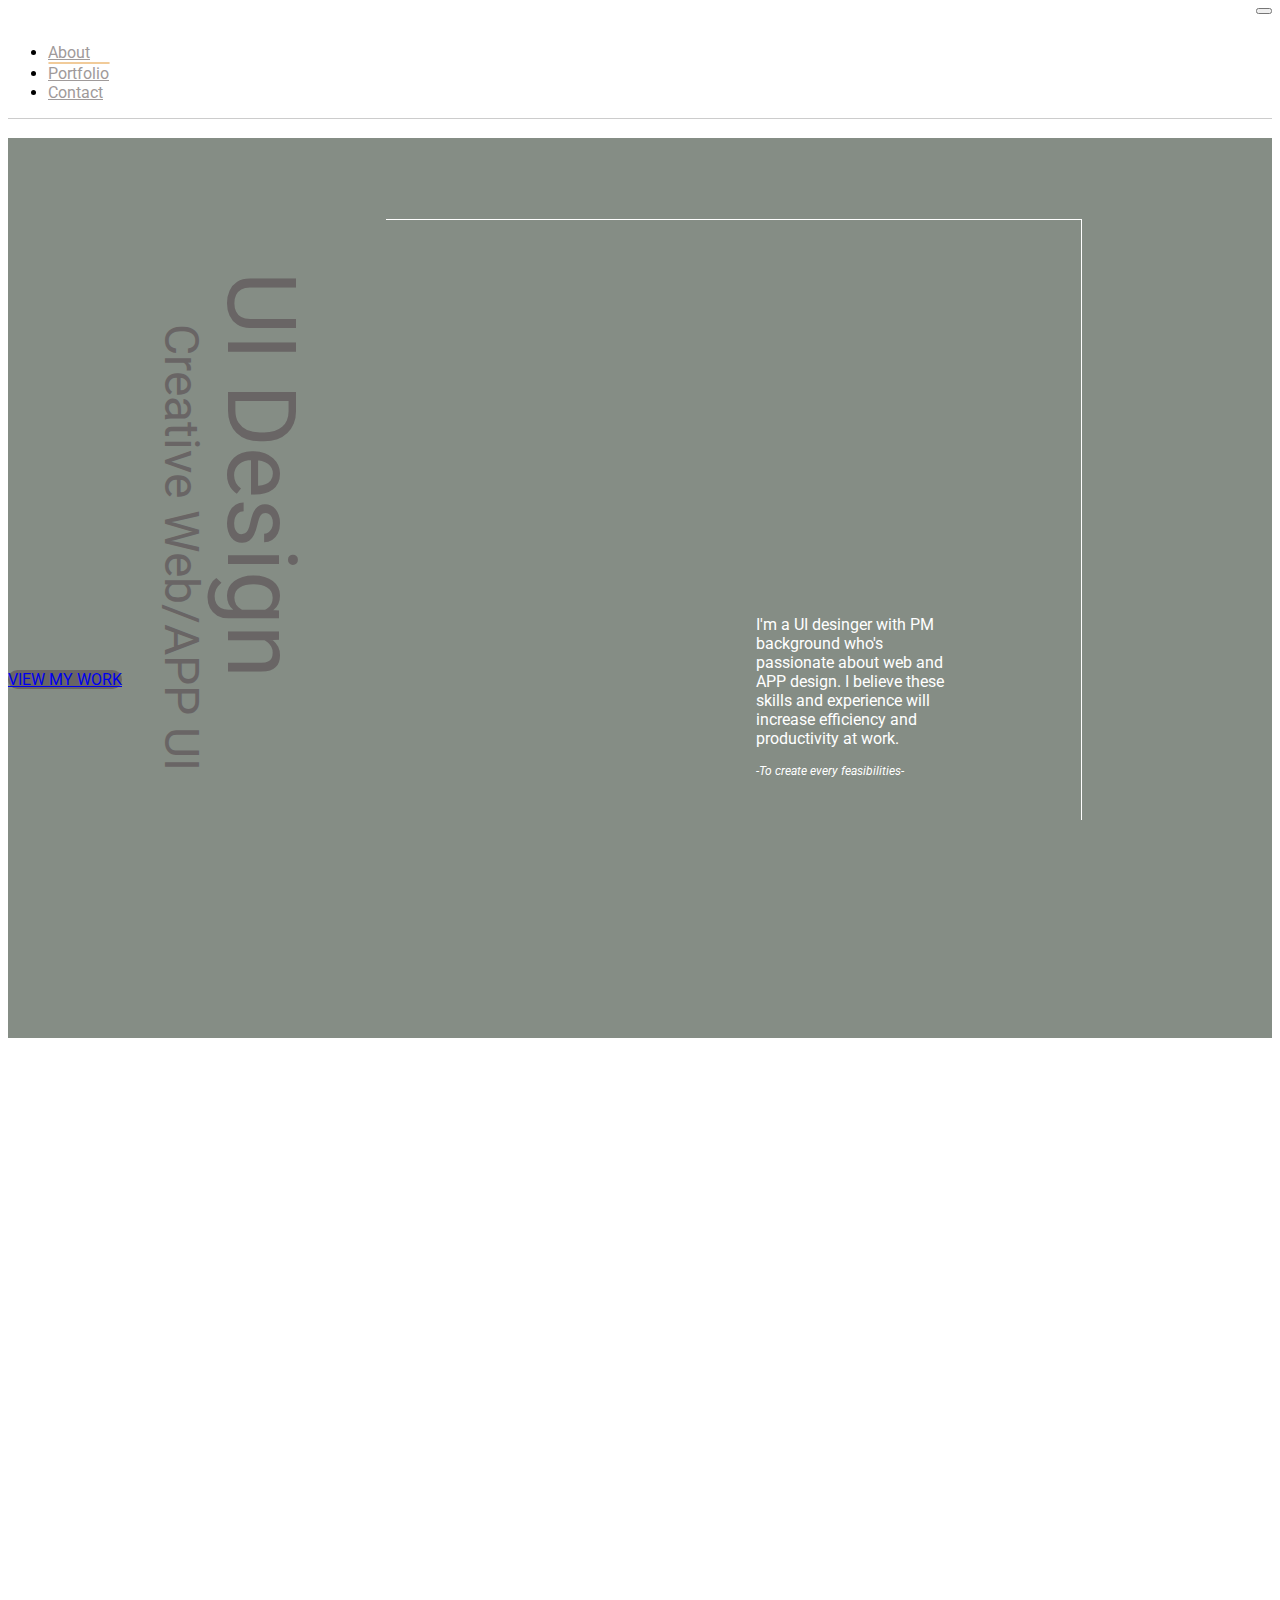
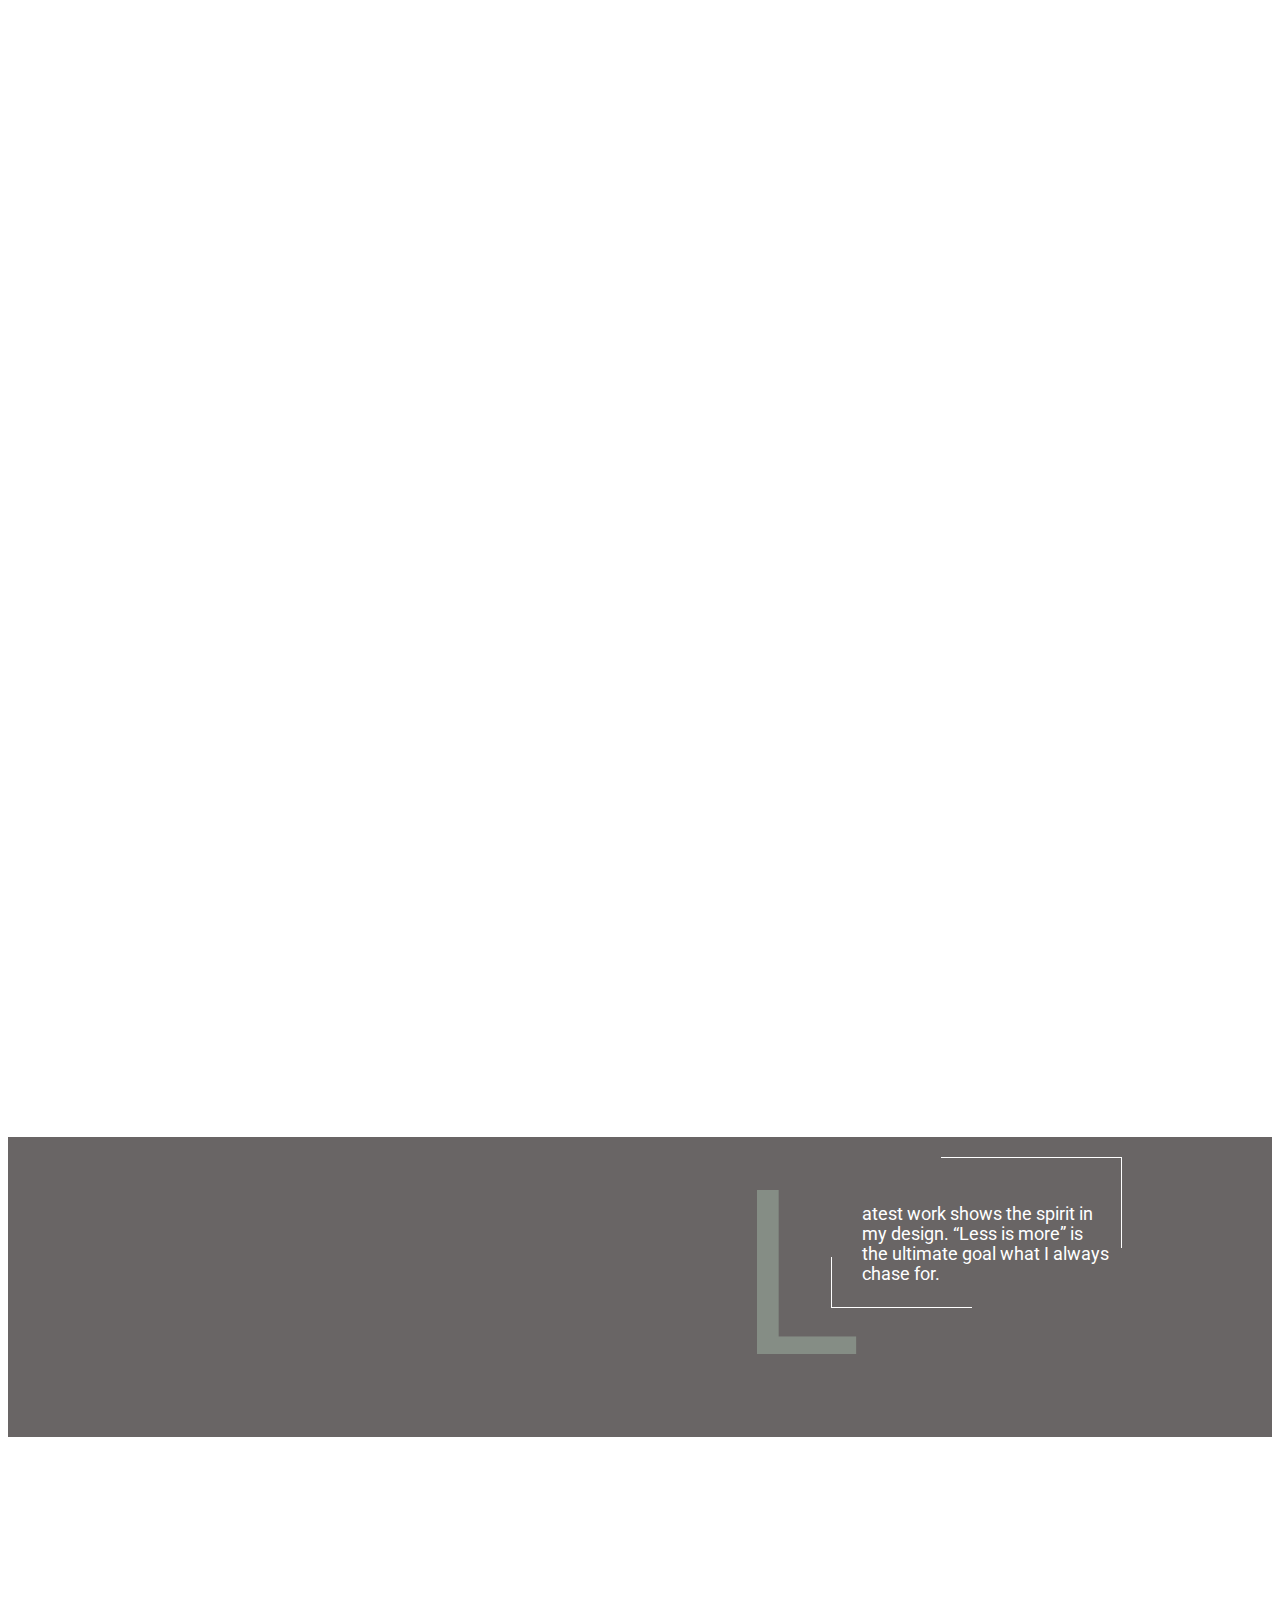
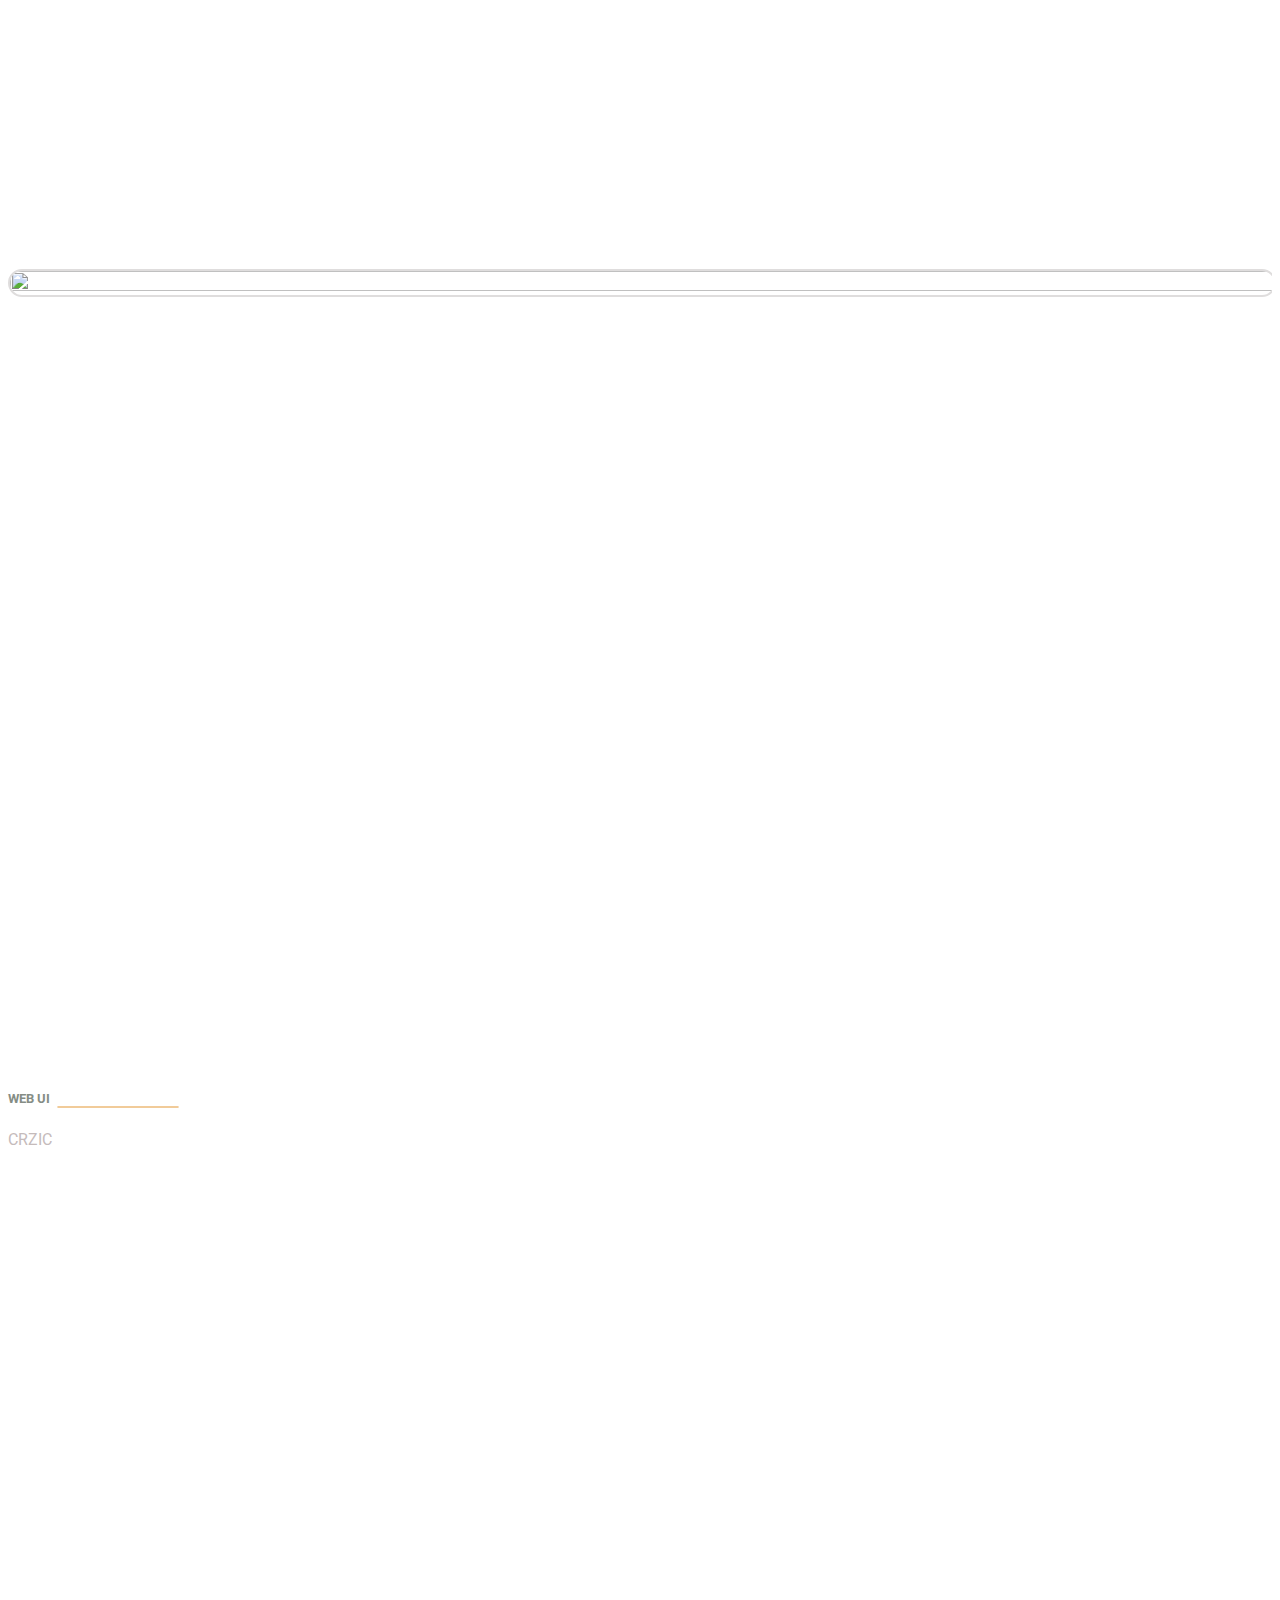
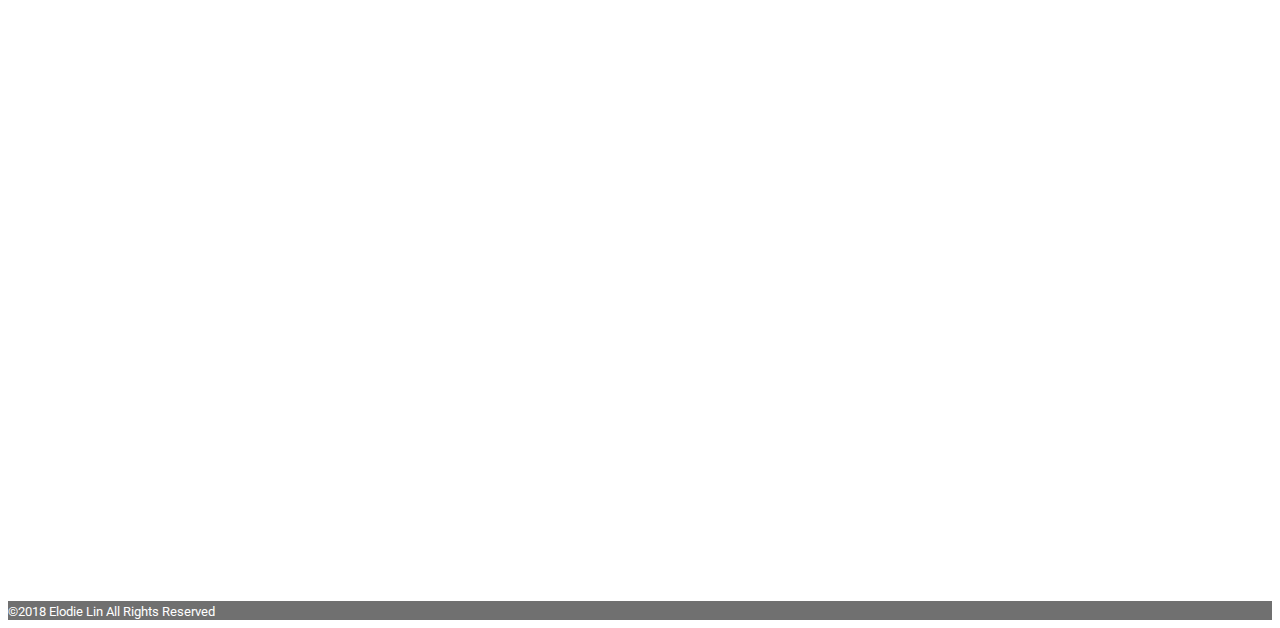
==== index.html @ 82cec8d2 "Add files via upload" ====
<!doctype html>
<html lang="en">

<head>
    <title>Elodie Lin</title>
    <!-- Required meta tags -->
    <meta charset="utf-8">
    <meta name="viewport" content="width=device-width, initial-scale=1, shrink-to-fit=no">

    <!-- Bootstrap CSS -->
    <link rel="stylesheet" href="https://stackpath.bootstrapcdn.com/bootstrap/4.1.2/css/bootstrap.min.css" integrity="sha384-Smlep5jCw/wG7hdkwQ/Z5nLIefveQRIY9nfy6xoR1uRYBtpZgI6339F5dgvm/e9B"
        crossorigin="anonymous">
    <link rel="stylesheet" href="https://use.fontawesome.com/releases/v5.5.0/css/all.css" integrity="sha384-B4dIYHKNBt8Bc12p+WXckhzcICo0wtJAoU8YZTY5qE0Id1GSseTk6S+L3BlXeVIU"
        crossorigin="anonymous">
    <link rel="stylesheet" href="style.css">
    <link href="https://fonts.googleapis.com/css?family=Roboto" rel="stylesheet">
    <!-- <link rel="stylesheet" href="animate.css"> -->
    <link rel="icon" href="files/el_fav.ico/favicon-96x96.png" type="image/x-icon">
    <!-- <link rel="icon" href="files/el.ico/browserconfig.xml" type="image/x-icon"> -->
    <link rel="stylesheet" href="https://cdnjs.cloudflare.com/ajax/libs/animate.css/3.7.0/animate.min.css">
    <!-- <link href="https://unpkg.com/aos@2.3.1/dist/aos.css" rel="stylesheet"> -->

</head>

<body>

    <nav class="navbar navbar-expand-md navbar-default fixed-top " role="navigation">

        <!-- try rwd hamburger bar here -->

        <div class="container">
            <!-- navbar here -->
            <div class="navbar-header ">


                <img class="nav_logo" src="images/logo.svg" alt="">

                <button class="navbar-toggler toggler-example  justify-content-end" type="button" data-toggle="collapse"
                    data-target="#navbarSupportedContent1" aria-controls="navbarSupportedContent1" aria-expanded="false"
                    aria-label="Toggle navigation"><span class="dark-blue-text"><i class="fa fa-bars fa-lg"></i></span></button>


            </div>
            <div class="collapse navbar-collapse justify-content-end flex-grow-0" id="navbarSupportedContent1">


                <ul class="nav justify-content-end mx-20 navbar-right">
                    <li class="nav-item">
                        <a class="nav-link active" href="#section_intro">About</a>
                    </li>
                    <li class="nav-item">
                        <a class="nav-link" href="#section_portfolio">Portfolio</a>
                    </li>
                    <li class="nav-item">
                        <a class="nav-link" href="#section_contact">Contact</a>
                    </li>
                </ul>

            </div>
        </div>

        <!-- test togger -->


    </nav>
    <main>
        <div class="container-fluid">
            <!-- <div class="container-fluid position_relative d-flex"> -->
            <div class="row position_relative">
                <div class="col landingPage_l">
                    <div class="hero_title">
                        <!-- <h1 class="hero_title">UI DESIGN</h1> -->
                        <div class="ani-1 animated fadeInUpBig " data-aos="fade-in"><span class="hero_text title ">UI
                                Design</span><br></div>
                        <div class="ani-2 animated fadeInDownBig"><span class="hero_text subtitle">Creative Web/APP UI</span></div>

                    </div>
                </div>

                <div class="col landingPage_r">
                    <div class="line-box position_absolute "></div>
                    <div class="text-content position_absolute">
                        <p class="text-left justify-content-end flex-column">I'm a UI desinger with
                            PM background
                            who's passionate about
                            web and APP design.
                            I believe these skills and
                            experience will increase
                            efficiency and productivity
                            at work.</p>
                        <p class="text-sm "><em>-To create every feasibilities-</em>
                        </p>
                    </div>
                </div>
            </div>
            <div class="row justify-content-center">
                <img src="images/name_tag.png" alt="">
                <a href="page_1.html" class="btn btn-info view_btn justify-content-center position_absolute">VIEW MY
                    WORK</a>
                <!-- <button class="btn btn-info view_btn justify-content-center position_absolute"></a>
                    VIEW MY WORK
                </button> -->
                <a href="#"><i class="fas fa-angle-down justify-content-center position_absolute"></i></a>
            </div>

        </div>


        </div>
    </main>
    <section>
        <div class="container">
            <!-- About section -->
            <div class="intro text-center title_text hideme" id="section_intro">
                ABOUT

            </div>
            <div class="row py-3 hideme">
                <div class="about_l col ">
                    <h1>E</h1>
                    <p class="about_l_text position_absolute">very single little thing
                        happens in my daily life
                        can be an inspiration
                        of my design work.
                    </p>
                    <div class="aboutBox-line position_absolute"></div>
                    <div class="aboutBox-line2 position_absolute"></div>

                    <button class="btn btn-info position_absolute cvBtn" onclick="window.open('files/CV_en.pdf')">DOWNLOAD
                        RESUME</button>
                </div>
                <div class="about_r col">
                    <img class="aboutProfile " src="images/e_img02.png" alt="">
                    <h3 class="about_text position_absolute">Hi, I’m Elodie Lin.</h3>
                    <p class="about_text2 position_absolute">I'm an experienced
                        NPI/Software project
                        manager who has
                        painting, sketch, and
                        wireframe making skills.
                        I also like to challenge
                        myself to become a
                        professional
                        UI/UX designer.
                    </p>

                </div>
            </div>
        </div>

        <!-- what I do block start-->
        <div class="container-fluid w_i_d hideme">
            <div class="container">
                <div class="what_i_do ">What I do ...
                </div>
                <p class="textLeft"><em>is to integrate below skills and transforming into the real deal!</em>
                </p>
            </div>
        </div>
        <!-- what I do block end-->




        <!-- skill block start -->
        <div class="container hideme">
            <div class="row skill_block">
                <div class="col-md-4 text-center skills">
                    <img class="mid-icon effect" src="images/uiux_design_icon.svg" alt="">
                    <h4 class="pt-5 pb-4">UI/UX Design</h4>
                    <p class="">Simplicity RWD UI design style
                        with clear UX wireframe basis and
                        fluent prototype experience.
                        APP design is also now available
                        if any needed. </p>
                </div>
                <div class="col-md-4 text-center skills">
                    <img class="mid-icon effect" src="images/web_dev_icon.svg" alt="">
                    <h4 class="pt-5 pb-4">Web Development</h4>
                    <p>To implement UI design prototype
                        as a actual functional webpage,
                        HTML5/CSS3 are main tools that
                        I use for web development.
                        Generally, some foundation JS,
                        jQuery skills are also be involved.
                    </p>
                </div>
                <div class="col-md-4 text-center skills">
                    <img class="mid-icon effect" src="images/pm_icon.png" alt="">
                    <h4 class="pt-5 pb-4">Project Management</h4>
                    <p>As a former project manager,
                        to follow up the project status
                        become the first task of work.
                        I possess project schedule control,
                        project negotiation, and
                        planning execution skills.
                    </p>
                </div>
            </div>
        </div>
        <!-- skill block end -->



        <!-- what latest work start-->
        <div class="container-fluid latest-block position_relative">
            <div class="container d-flex justify-content-end latest-text  ">
                <h1 class="position_absolute ">L</h1>
                <p class="textLeft position_absolute">atest work shows the
                    spirit in my design.
                    “Less is more” is the ultimate
                    goal what I always chase for.
                </p>
                <div class="latest-border_r position_absolute"></div>
                <div class="latest-border_l position_absolute"></div>
            </div>
        </div>
        <!-- what latest work end-->

        <!-- Portfolio Star-->
        <div class="container py-5">
            <div class="portfolio text-center title_text pt-3 hideme" id="section_portfolio">
                PORTFOLIO
            </div>
            <div class="row one py-5 hideme">
                <div class="col-12 po-box text-center position_relative">
                    <!-- hover effect start -->
                    <div class="hovereffect">
                        <img class="img-responsive por-img1" src="images/baishi_thumbnail.svg" alt="">
                        <div class="overlay">
                            <h2>BAISHI ART STUDIO</h2>
                            <p>Art studio introduction website</p>
                            <p><a href="page_1.html"><i class="fas fa-link fa-2x"></i></a></p>
                        </div>

                    </div>
                    <div class="d-flex align-items-center position_absolute py-2">
                        <h5 class="pr-2">WEB UI</h5>
                        <span>BAISHI ART STUDIO</span>
                    </div>

                </div>

            </div>

            <!-- nest row -->
            <div class="row two py-5">
                <div class="col-5 po-box text-center position_relative ">
                    <!-- hover effect start -->
                    <div class="hovereffect">
                        <img class="img-responsive por-img2 " src="images/crazic_thumbnail.svg" alt="">
                        <div class="overlay">
                            <h2>CRZIC - Crazy About Music</h2>

                            <p>A web music streaming web UI</p>
                            <p><a href="page_2.html"><i class="fas fa-link fa-2x"></i></a></p>
                        </div>
                    </div>
                    <!-- hover effect start -->

                    <div class="d-flex align-items-center position_absolute py-2">
                        <h5 class="pr-2">WEB UI</h5>
                        <span>CRZIC</span>
                    </div>
                </div>

                <div class="col-7">
                    <div class="row three ">
                        <div class="col-12 po-box text-center mb-5 position_relative hideme">
                            <!-- hover effect start -->
                            <div class="hovereffect">
                                <img class="img-responsive por-img3 " src="images/tea_thumbnail.svg" alt="">
                                <div class="overlay">
                                    <h2>MAISON DE THÉ</h2>
                                    <p>Scandi-lifestyle teashop RWD prototype</p>
                                    <p><a href="page_3.html"><i class="fas fa-link fa-2x"></i></a></p>
                                </div>
                            </div>
                            <!-- hover effect end -->
                            <div class="d-flex align-items-center position_absolute py-2">
                                <h5 class="pr-2">RWD UI</h5>
                                <span>MAISON DE THÉ</span>
                            </div>
                        </div>
                        <div class="col-12 po-box text-center mt-5 position_relative hideme">

                            <!-- hover effect start -->
                            <div class="hovereffect">
                                <img class="img-responsive por-img3" src="images/ds_thumbnail.svg" alt="">
                                <div class="overlay">
                                    <h2>DAILY SPARKLE</h2>
                                    <p>Outfit e-commercial RWD prototype</p>
                                    <p><a href="page_4.html"><i class="fas fa-link fa-2x"></i></a></p>
                                </div>
                            </div>
                            <!-- hover effect end -->

                            <div class="d-flex align-items-center position_absolute py-2">
                                <h5 class="pr-2">RWD UI</h5>
                                <span>DAILY SPARKLE</span>
                            </div>
                        </div>
                    </div>
                </div>
            </div>

            <div class="row four py-5 hideme">
                <div class="col-7 po-box text-center ">
                    <!-- hover effect start -->
                    <div class="hovereffect">
                        <img class="img-responsive por-img4" src="images/tk_thumbnail.svg" alt="">
                        <div class="overlay">
                            <h2>TK PASS</h2>
                            <p>Flight ticketing APP UI</p>
                            <p><a href="page_5.html"><i class="fas fa-link fa-2x"></i></a></p>
                        </div>
                    </div>
                    <!-- hover effect start -->
                    <div class="d-flex align-items-center position_absolute py-2">
                        <h5 class="pr-2">APP UI</h5>
                        <span>TK PASS</span>
                    </div>
                </div>
                <div class="col-5 po-box text-center ">
                    <!-- hover effect start -->
                    <div class="hovereffect">
                        <img class="img-responsive por-img4" src="images/gallery_thumbnail.svg" alt="">
                        <div class="overlay">
                            <h2>GALLERY</h2>
                            <p>Divided into 4 sectors of artworks</p>
                            <p><a href="page_6.html"><i class="fas fa-link fa-2x"></i></a></p>
                        </div>
                    </div>
                    <!-- hover effect start -->

                    <div class="d-flex align-items-center position_absolute py-2">
                        <h5 class="pr-2">GALLERY</h5>
                        <span>GRAPHICS</span>
                    </div>
                </div>

            </div>

        </div>
        <!-- what I am looking for start-->
        <div class="container-fluid w_i_d hideme">
            <div class="container">
                <div class="what_i_do ">What I'm Looking For
                </div>
                <p class="textLeft"><em>is a matching job which could improve my professional abilities </em>
                </p>
            </div>
        </div>
        <!-- hat I am looking for end-->

        <!-- contact start -->
        <div class="container py-5 hideme">
            <div class="contact_me text-center title_text" id="section_contact">
                CONTACT
            </div>
            <div class="row">
                <div class="col-md-6 py-5 ">
                    <div class="js-contact">
                        <form>
                            <div class="form-group">
                                <input type="email" class="form-control" id="exampleInputEmail1" aria-describedby="emailHelp"
                                    placeholder="Enter email">
                            </div>
                            <div class="form-group">
                                <input type="password" class="form-control" id="exampleInputName1" placeholder="Name">
                            </div>
                            <div class="form-group">
                                <input type="password" class="form-control" id="exampleInputSubject1" placeholder="Subject">
                            </div>
                            <div class="form-group">
                                <textarea class="form-control" id="exampleFormControlTextarea1" placeholder="Message"
                                    rows="5"></textarea>
                            </div>
                            <div class="col-12 text-center ">
                                <button type="submit" class="btn btn-primary col-4">SEND MESSAGE</button>
                            </div>
                        </form>
                    </div>
                
                <div class="js-contact-send">
                    <h2>-Message Sent-</h2>
                    Thank you for the message!
                </div>
            </div>

                <div class="col-md-6 py-5">
                    <div class="contact_content pl-5 ">
                        <h5>WEB/APP UI</h5>
                        <p>Portfolio and artworks on SNS</p>
                    </div>
                    <div class="contact_content pl-5 pt-5 ">
                        <h5>GET CONNECTED</h5>
                        <p>To contact, and find more <br>
                            about me through below SNS</p>
                        <ul class="d-flex list-unstyled">
                            <li><a href="mailto:angelsanctuarydn@hotmail.com"><i class="fas fa-envelope-square fa-3x pr-3"></i></a></li>
                            <li><a href="https://www.linkedin.com/in/horng-yow-lin-58a862a1/"><i class="fab fa-linkedin fa-3x pr-3"></i></a></li>
                            <li><a href="https://www.behance.net/"><i class="fab fa-behance-square fa-3x pr-3"></i></a></li>
                            <li><a href="https://www.pinterest.com/"><i class="fab fa-pinterest-square fa-3x pr-3"></i></a></li>
                        </ul>
                    </div>
                </div>
            </div>

        </div>

    </section>
    <footer>
        <div class="container-fluid text-center py-2">

            <small>©2018 Elodie Lin All Rights Reserved</small>


        </div>
    </footer>

    </div>
    <!-- Optional JavaScript -->
    <!-- jQuery first, then Popper.js, then Bootstrap JS -->
    <script src="https://code.jquery.com/jquery-3.3.1.min.js" integrity="sha256-FgpCb/KJQlLNfOu91ta32o/NMZxltwRo8QtmkMRdAu8="
        crossorigin="anonymous"></script>
    <script src="https://cdnjs.cloudflare.com/ajax/libs/popper.js/1.14.3/umd/popper.min.js" integrity="sha384-ZMP7rVo3mIykV+2+9J3UJ46jBk0WLaUAdn689aCwoqbBJiSnjAK/l8WvCWPIPm49"
        crossorigin="anonymous"></script>
    <script src="https://stackpath.bootstrapcdn.com/bootstrap/4.1.2/js/bootstrap.min.js" integrity="sha384-o+RDsa0aLu++PJvFqy8fFScvbHFLtbvScb8AjopnFD+iEQ7wo/CG0xlczd+2O/em"
        crossorigin="anonymous"></script>
    <script src="https://unpkg.com/aos@2.3.1/dist/aos.js"></script>

    <script>
        $(document).ready(function () {
            $('.js-contact-send').hide();

            $('form').on('submit', function () {
                $('.js-contact').hide();
                $('.js-contact-send').show();

                return false;
            })
        });

        $('nav ul li a').click(function () {
            var target = $(this).attr('href');
            var position = $(target).offset().top - $('nav').height();
            position = position - 10;
            var speed = 1000;

            $('html, body').animate({ 'scrollTop': position }, speed);

            return false
        });

        $('.nav_logo').click(function () {
            var position = 0;
            var speed = 1000;

            $('html, body').animate({ 'scrollTop': position }, speed);

            return false
        });



        $('nav a').on('click', function () {
            $('nav a').removeClass('active');
            $(this).addClass('active');
        });

        // $(".ani-1").on('scroll',function(){
        //     $(".ani-1").removeClass('fadeInUpBig');
        //     $(this).addClass("animate fadeOutDown");
        // });
        // WOW JS 
        //         new WOW().init();
        //         $(window).load(function() {
        //      $(".hero_text ").fadeOut("slow");
        //    })

        //AOS JS
        // AOS.init({
        //   duration: 1200,
        // })



        $(window).on("load", function () {
            $(window).scroll(function () {

                var windowWidth = window.innerWidth;

                if (windowWidth >= 768) {
                    var windowBottom = $(this).scrollTop() + $(this).innerHeight();
                    $(".hideme").each(function () {
                        / Check the location of each desired element /
                        var objectBottom = $(this).offset().top + $(this).outerHeight();

                        / If the element is completely within bounds of the window, fade it in /
                        if (objectBottom < windowBottom) { //object comes into view (scrolling down)
                            if ($(this).css("opacity") == 0) { $(this).fadeTo(500, 1); }
                        } else { //object goes out of view (scrolling up)
                            if ($(this).css("opacity") == 1) { $(this).fadeTo(500, 0); }
                        }
                    });
                } else {
                    $('.hideme').each(function () {
                        $(this).css('opacity', 1);
                    })
                }
            }).scroll(); //invoke scroll-handler on page-load
        });


//try
// $(window).scroll(function(){
//     $(".ani-1").animate(fadeOut)



// });
// $(window).scroll(function(){
//     $(".ani-1").animate(fadeIn, 0 - $(window).scrollTop() / 250);
//   });
    </script>


</body>

</html>
---- style.css ----
body {
    /* height: 300vh; */
    box-sizing: border-box;
    font-family: 'Roboto', sans-serif;
}

.container img {
    height: 50px;
}
.navbar-default ul li a {
    color: #9F9A9A;
}
.navbar-fixed-top {
    /* display: fixed; */
    top: 0;
    z-index: 99;
}
.nav_logo {
    cursor: pointer;
}
.navbar {
    border-bottom: 1px solid #ccc;
}

.position_relative {
    position:relative;
}

.position_absolute {
    position:absolute;
}

.landingPage_r {
    background-color: #858d85;
    height: 100vh;
}
.hero_title-line{
    transform: rotate(90deg);
    /* position: relative; */
    position:absolute;
    /* display: fixed; */
    top:0;
    left:0;
    padding-left: 400px;
    padding-top: 300px;
    
}
.ani-1,.ani-2 {
    animation-delay: .3s;
    
}
.hero_text{
    transform: rotate(90deg);
    position:absolute;
    /* z-index: 3; */
    top:300px;
    left:50px;
    /* padding-left: 400px;
    padding-top: 300px; */
    color:#696565;
}
.position_relative {
    position: relative;
}
.justify-content-center img {
    height: 390px;
    position: absolute;
    top: 25%;
    z-index: 3; 
}
.title {
    font-size: 6rem;
    

    
}
.subtitle {
    padding-top: 200px;
    font-size: 3rem;
    
}

nav.fixed-top{
    background-color: #fff;
    /* opacity: 0.4; */
}
.nav-item .active::after {
    content: " ";
    /* position: absolute; */
    display: flex;
    bottom: 0;
    left: 0;
    width: 60px;
    border-radius: 10px;
    border: 1.5px solid #F1CB99;
}
.nav-item a:hover::after, .nav-item li a:focus  {
    content: " ";
    /* position: absolute; */
    display: flex;
    bottom: 0;
    left: 0;
    width: 60px;
    border-radius: 10px;
    border: 1.5px solid #F1CB99;
    box-sizing: border-box;
    
}
.container ul.nav li{
}
.navbar-collapse ul {
    /* display: none; */
}

.navbar-toggler.toggler-example {
    cursor: pointer;
    }
    /* .dark-blue-text {
    color: #0A38F5;
    }
    .dark-pink-text {
    color: #AC003A;
    }
    .dark-amber-text {
    color: #ff6f00;
    }
    .dark-teal-text {
    color: #004d40;
    } */


.navbar-right {
    position: relative;
    /* margin: 0 auto; */
    
}
 @media only screen and (max-width: 720px) {
    /* body {
        background-color: lightblue;
    } */
    .container ul.nav li {
        /* display:none; */
    }
    button.navbar-toggler{
        /* display: none; */
        /* position: absolute; */
        /* display: block;
        width: 100px;
        height: 100px;
        background-color: #004d40; */
        
        
    }


    #navbarSupportedContent23 {
        /* display: block; */
        /* width: 20px;
        height: 50px; */
    }

}

/* @media only screen and (min-width: 719px){
    button.navbar-toggler{
        display: block;
    } 
} */



.view_btn{
    top:670px;
    border-radius: 20px;
    background-color: #696565;
    border: 0 solid;
}
.view_btn:hover {
    background-color: #F1CB99 !important;
    color: #707070;
}
.view_btn:active {
    background: rgb(210, 148, 67);
}
.fas.fa-angle-down{
    font-size: 2rem; 
    color: #F1CB99;
    top: 730px;
    margin-left: -9px;
    
}
.line-box{
    width: 55%;
    height: 600px;
    border-top: 1px solid #fff;
    border-right: 1px solid #fff;  
    top:100px;
    right:15%;  
}

.text-content {
    top: 480px;
    right: 25%;
    width: 200px;
    color: #fff;
}

.text-sm {

 font-size: 12px;
}
.title_text {
    font-size: 1.5rem;
    color:#707070;
}

.intro {
    padding: 60px 0;
}
.title_text::after {
    content:"";
    width: 100px;
    border: 2px solid #F1CB99;
    display: flex;
    margin: 0 48%;
    border-radius: 20px;
}
.about_l h1{
    font-size: 250px;
    font-weight: 300;
    padding-left: 20px;
    color: #858D85;
}
.about_l_text{
    top:224px;
    left: 170px;
    width: 190px;
    font-size:0.9rem;
    color: #9F9A9A;
}
.cvBtn {
    top:380px;
    left: 150px;
    border-radius: 20px;
    border: 0 solid;
    background-color: #696565;
}
.cvBtn:hover {
    color: #707070;
    background-color: #F1CB99;
}
.cvBtn:active{
    background: rgb(210, 148, 67) !important;
}
.about_r img {
    height: 430px;
    margin-bottom: 100px;
}
@media screen and (max-width: 768px) {
    .ani-1.animated,.ani-2.animated{
        display: none;
    }
    .about_r img {
        margin-top: 200px;
     }
     .about_text{
         margin-top:200px;
     }
     .about_text2 {
      
        margin-top: 200px;

    }
    .text-content {
        top: 718px;
    }
    /* ---togger ul li */
    .navbar-header{
        width:100%;
    }
    .container ul li{
        display:block;
        width:100%;
    }

   /* .nav-item a:hover::after, .nav-item li a:focus{
display: none; */
}

/*  */

   

  
    .four .d-flex {
        top: 300px;
    }

.about_text {
    top:160px;
    left: 220px;
    width: 300px;
    color: #fff;
}
.about_text2 {
    top: 220px;
    width: 230px;
    left: 220px;
    font-size: 0.9rem;
    color: #fff;
}
.aboutBox-line {
    width: 130px;
    height: 60px;
    border-top: 1px solid #8D8585;
    border-right: 1px solid #8D8585;
    top: 190px;
    left: 260px;
}
.aboutBox-line2 {
    width: 130px;
    height: 50px;
    border-bottom: 1px solid #8D8585;
    border-left: 1px solid #8D8585;
    top: 300px;
    left: 130px;
}
.w_i_d {
    height: 150px;
    background-color: #696565;
    color: #fff;
    /* display: block; */
    
    padding: 50px 0;
}
.what_i_do{
    font-size: 1.5rem;
}
.textLeft {
    text-align: end;
    font-size: 1.1rem;
}
/* .btn {
    border-radius: 20px;
} */

/* ----skill icons------ */
.skill_block {
    padding-top: 80px;
    padding-bottom: 100px;
    color: #858D85;
}
.skills img.mid-icon{
    height: 230px;
    /* padding-bottom: 30px; */
}
.skills p{
    padding: 0 30px;
    color: #9F9A9A;
}
.effect {
    /* transition: all .4s ease-in-out; */
    /* transform: rotateY(180deg); */
    transition: .5s;
    /* perspective:1000; */
    transform-style: preserve-3d;
}
.effect:hover {
    transform: rotateY(180deg);
}

.latest-block {
    height: 200px;
    background-color: #696565;
    color: #fff;
    /* display: block; */
    
    padding: 50px 0;
    /* padding-top: 40px; */
}
.latest-text p {
    width: 250px;
    text-align: start;
    right: 160px;
}
.latest-text h1 {
    font-size: 230px;
    font-weight: 400;
    color:#858D85;
    top:-150px;
    right: 410px;
}
.latest-border_r {
    width: 180px;
    height: 90px;
    border-top: 1px solid #fff;
    border-right: 1px solid #fff;
    top: 20px;
    right: 150px;
}
.latest-border_l {
    width: 140px;
    height: 50px;
    border-bottom: 1px solid #fff;
    border-left: 1px solid #fff;
    top: 120px;
    right: 300px;
}

.po-box {
    /* background-color: teal; */
    /* border: 1px solid #333; */
    /* padding: 10px; */
    
}
.po-box img {
    width: 100%;
    height: 100%;
    border-radius: 20px;
    border: 2px solid #DFDDDD;
    object-fit: cover;
    /* margin: 20px;    */
}
/* .po-box .por-img2 {
    height: 800px;
}
.po-box .por-img3 {
    height: 400px;
} */


.one {
    min-height: 400px;
  }
  .two{
    min-height: 800px;
  }
  .three {
    min-height: 800px;
  }
  .four {
      min-height: 400px;
  }
  .row {
    background: white; 
  }
  .one .d-flex {
      top:345px;
      /* right:0; */
  }
  .two .d-flex {
      top: 800px;
  }
  .por-img1 {
      border: 1px solid #ccc;
  }
  .three .po-box img:nth-child(1) {
      /* height: 85%; */
  }
  .three .d-flex {
      top: 350px;
  }
  .four .d-flex {
      top:363px;
  }
  .po-box h5::after{
      content: "";
      width: 120px;
    border: 1px solid #F1CB99;
    display: flex;
    
    margin: 0 40%;
    /* margin-top: 20px; */
    /* padding-bottom: 3px; */
    /* top: 3px; */
    border-radius: 20px;
  }
  .po-box h5,.contact_content h5 {
      color: #858D85;
      /* font-size: 1rem; */
  }
  .po-box span,.contact_content p {
      color: #C5BBBB;
  }




/* ----img hover effect start------ */
.hovereffect {
    width: 100%;
    height: 100%;
    float: left;
    overflow: hidden;
    position: relative;
    text-align: center;
    cursor: default;
  }
  
  .hovereffect .overlay {
    position: absolute;
    overflow: hidden;
    width: 80%;
    height: 80%;
    left: 10%;
    top: 10%;
    border-bottom: 1px solid #FFF;
    border-top: 1px solid #FFF;
    -webkit-transition: opacity 0.35s, -webkit-transform 0.35s;
    transition: opacity 0.35s, transform 0.35s;
    -webkit-transform: scale(0,1);
    -ms-transform: scale(0,1);
    transform: scale(0,1);
  }
  
  .hovereffect:hover .overlay {
    opacity: 1;
    filter: alpha(opacity=100);
    -webkit-transform: scale(1);
    -ms-transform: scale(1);
    transform: scale(1);
  }
  
  .hovereffect img {
    display: block;
    position: relative;
    -webkit-transition: all 0.35s;
    transition: all 0.35s;
  }
  
  .hovereffect:hover img {
    filter: url('data:image/svg+xml;charset=utf-8,<svg xmlns="http://www.w3.org/2000/svg"><filter id="filter"><feComponentTransfer color-interpolation-filters="sRGB"><feFuncR type="linear" slope="0.6" /><feFuncG type="linear" slope="0.6" /><feFuncB type="linear" slope="0.6" /></feComponentTransfer></filter></svg>#filter');
    filter: brightness(0.6);
    -webkit-filter: brightness(0.6);
  }
  
  .hovereffect h2 {
    text-transform: uppercase;
    text-align: center;
    position: relative;
    font-size: 24px;
    background-color: transparent;
    color: #FFF;
    padding: 1.2em 0;
    opacity: 0;
    filter: alpha(opacity=0);
    -webkit-transition: opacity 0.35s, -webkit-transform 0.35s;
    transition: opacity 0.35s, transform 0.35s;
    -webkit-transform: translate3d(0,-100%,0);
    transform: translate3d(0,-100%,0);
  }
  
  .hovereffect a, .hovereffect p {
    color: #FFF;
    padding: 1.2em 0;
    opacity: 0;
    font-size: 1.2rem;
    filter: alpha(opacity=0);
    -webkit-transition: opacity 0.35s, -webkit-transform 0.35s;
    transition: opacity 0.35s, transform 0.35s;
    -webkit-transform: translate3d(0,100%,0);
    transform: translate3d(0,100%,0);
  }
  
  .hovereffect:hover a, .hovereffect:hover p, .hovereffect:hover h2 {
    opacity: 1;
    filter: alpha(opacity=100);
    -webkit-transform: translate3d(0,0,0);
    transform: translate3d(0,0,0);
  }


/* ----img hover effect end */

  .contact_content ul i{
      color: #858D85;
  }
  .contact_content ul i:hover{
    color: #F1CB99;

}
  form .btn {
      border: 0 solid;
      background-color: #696565;
      border-radius: 20px;
      
  }
  form .btn:hover {
      background-color: #F1CB99;
      color:#707070;
  }
  form .btn:active {
    background: rgb(210, 148, 67) !important;
  }

  .hideme{
      opacity:0;
  }
  footer{
      
      color: #fff;
      background-color: #707070;
      
  }
  @media screen and (max-width: 1120px) {
    .one .d-flex {
        top: 299px;
    }
    .four .d-flex {
        top: 300px;
    }
}
.navbar-header button {
float: right;
}
.fa.fa-bars{
    color:#707070;
    padding-top: 10px;
}
.js-contact-send{
    color:#696565;
    margin: 50px 100px;
}
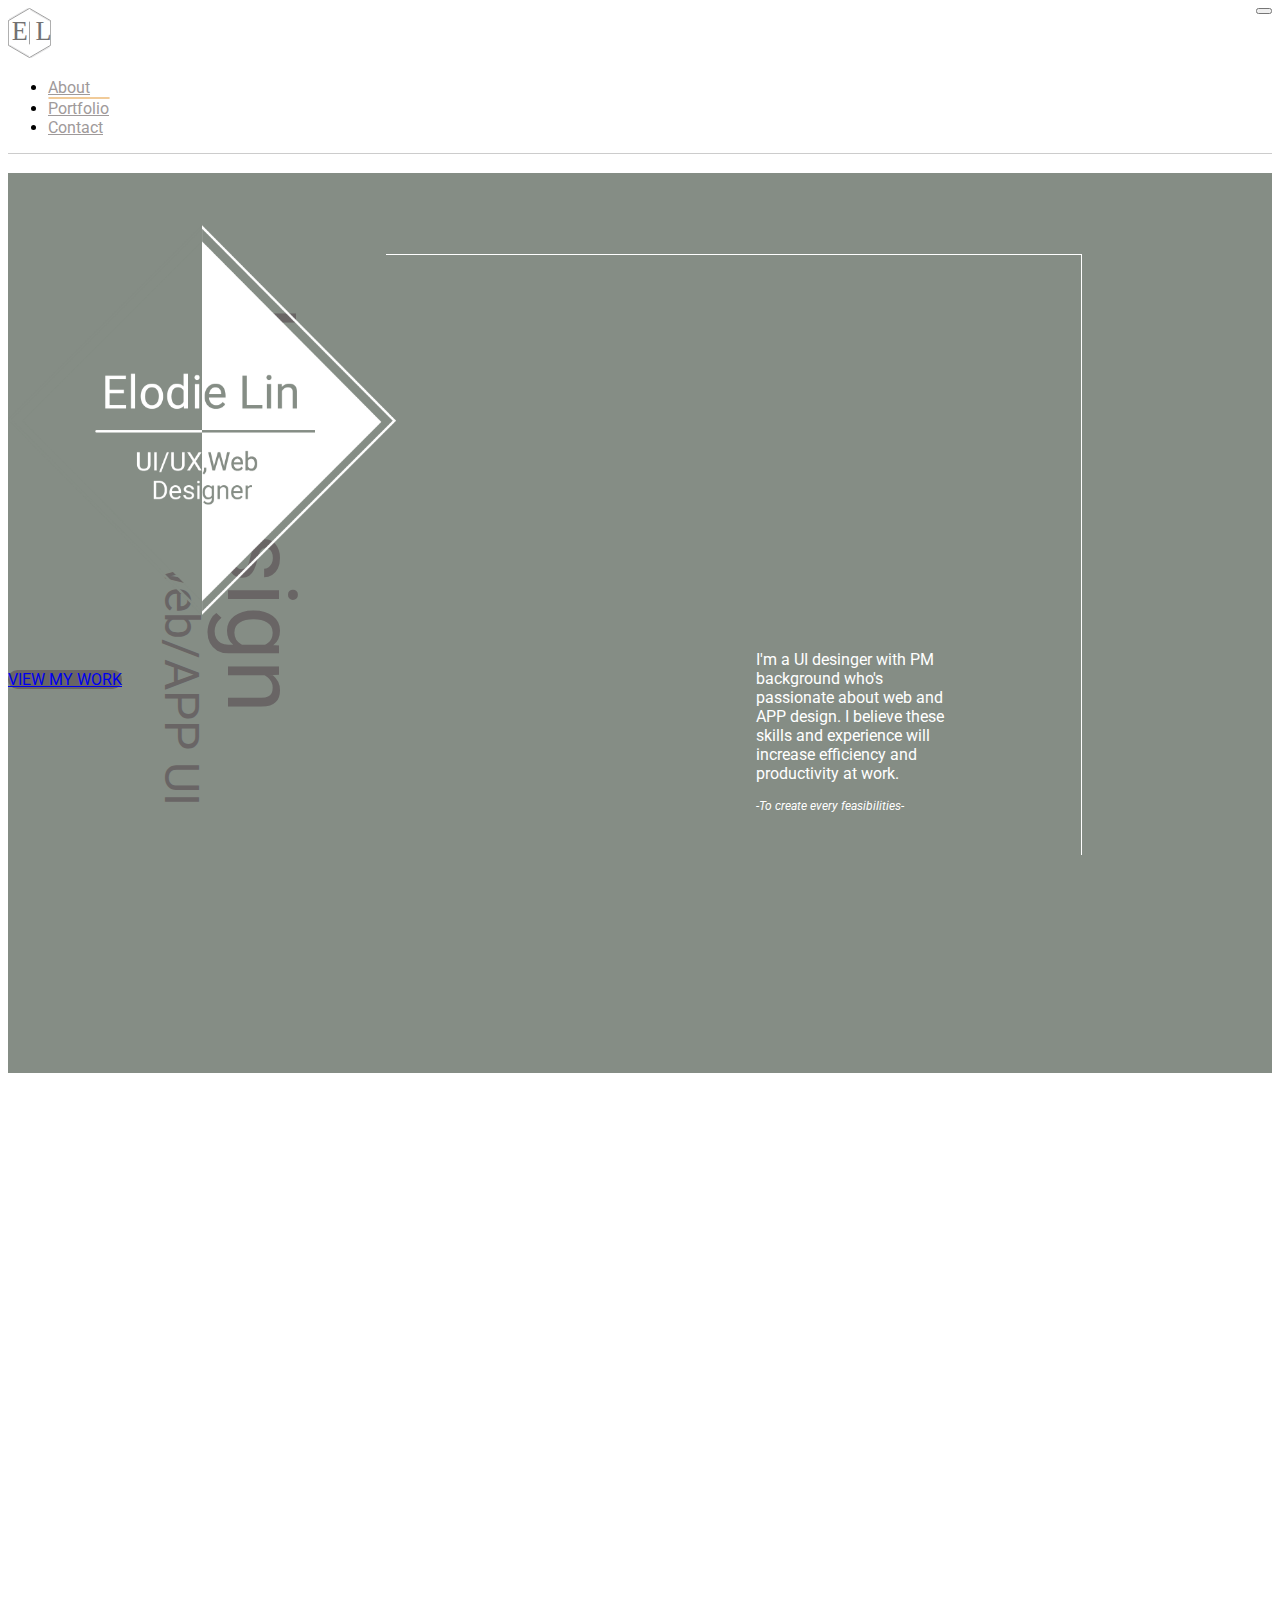
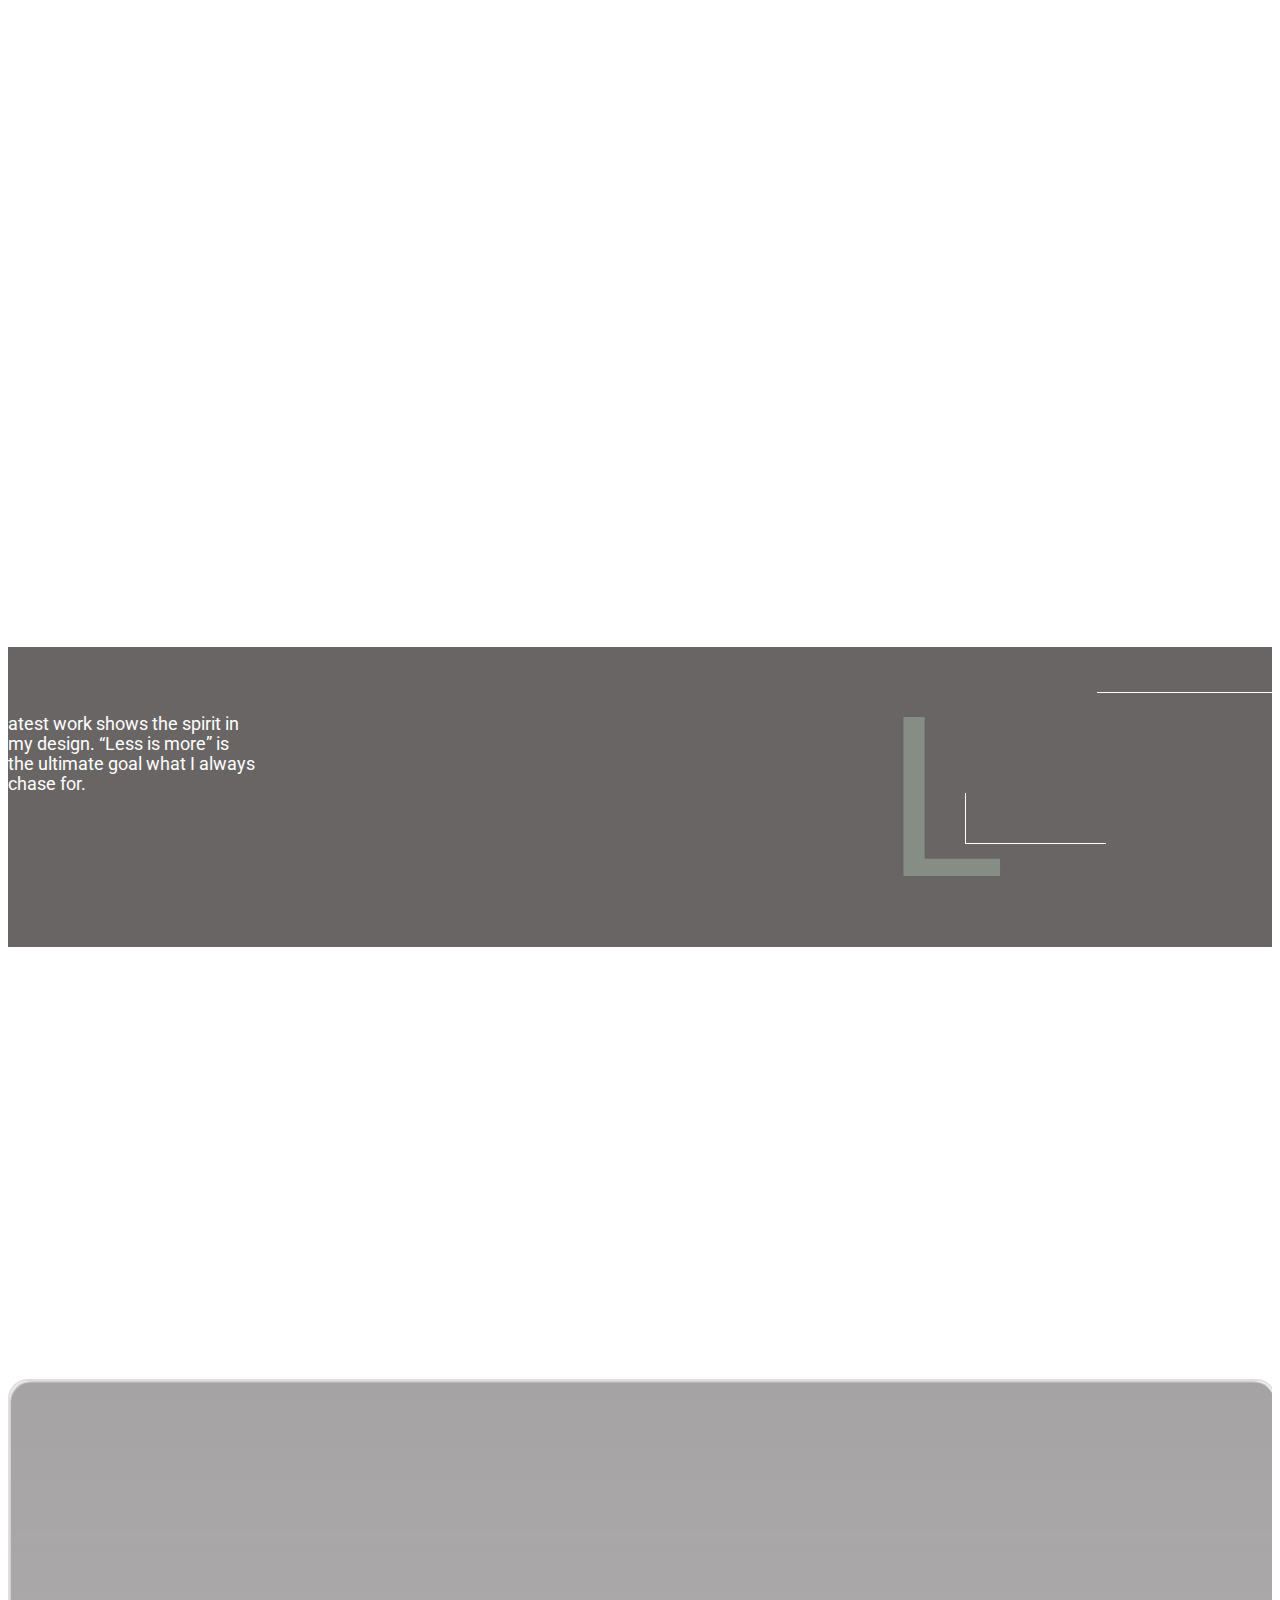
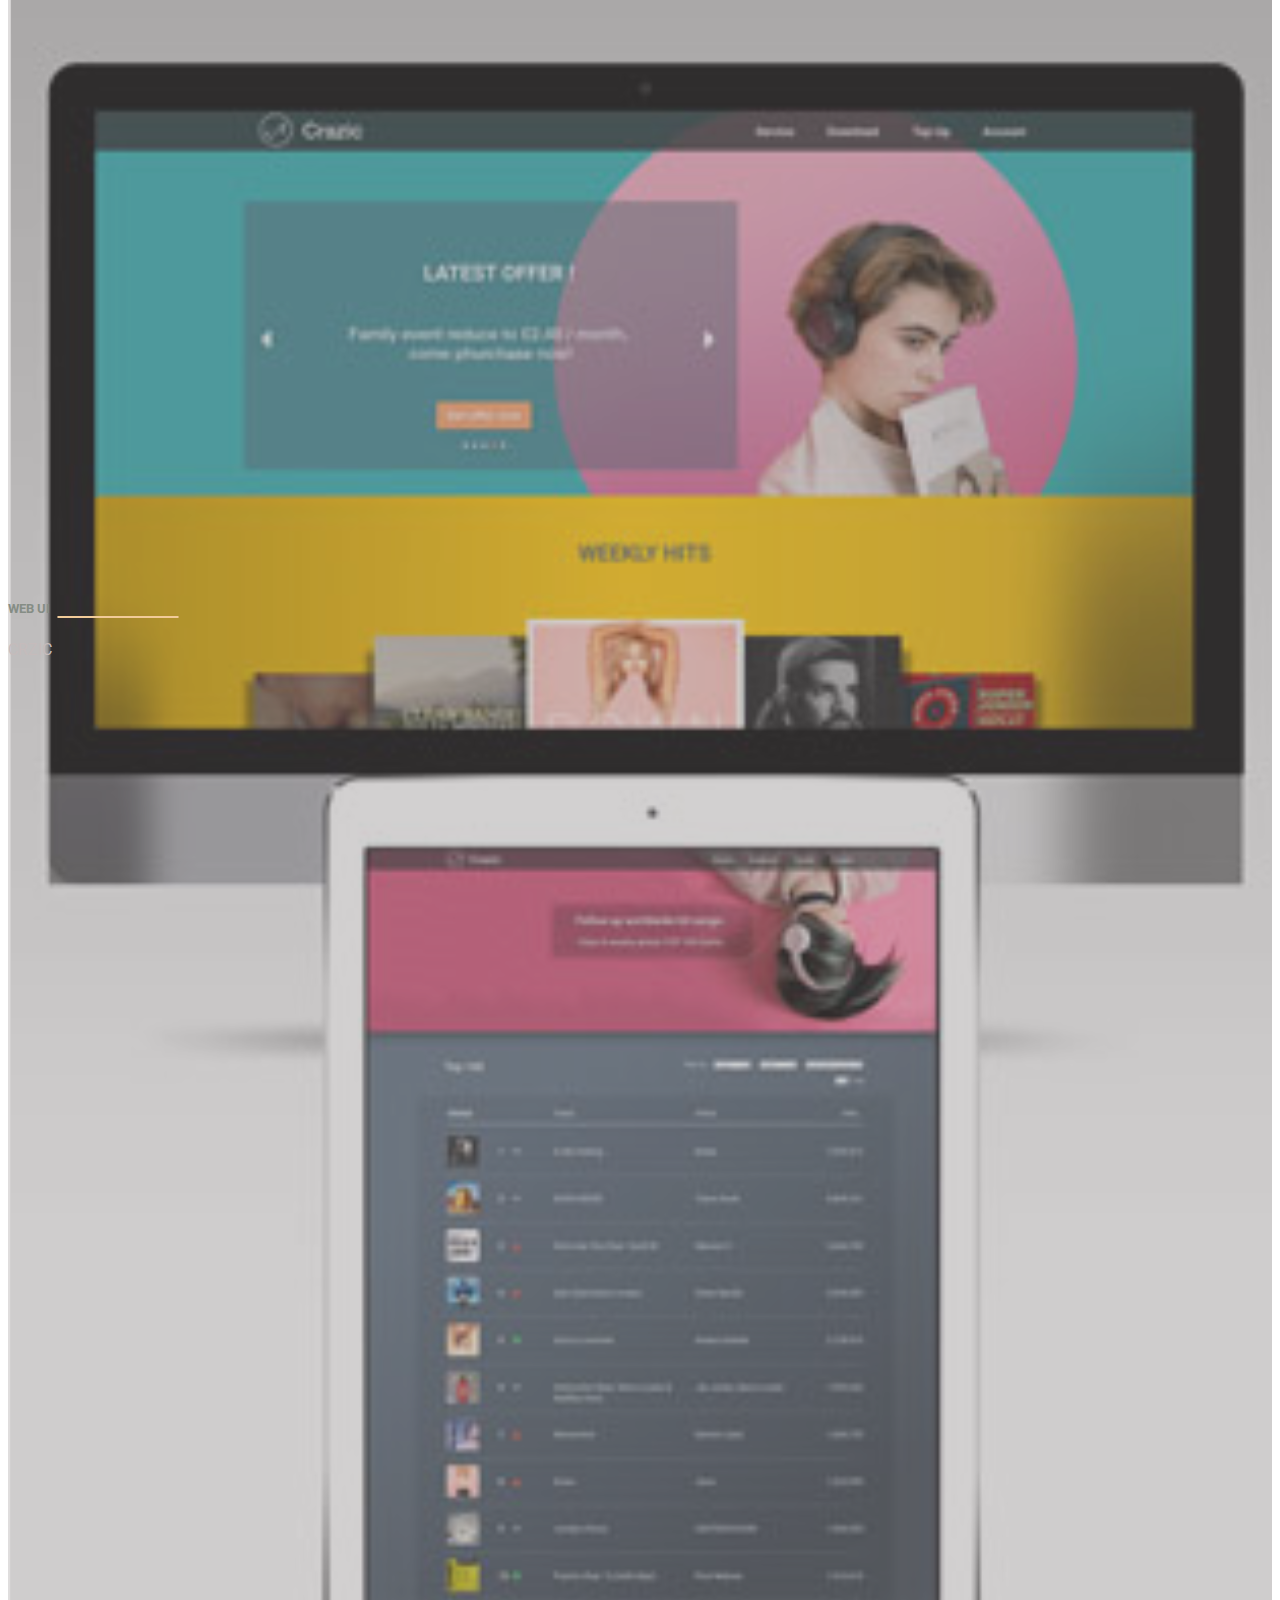
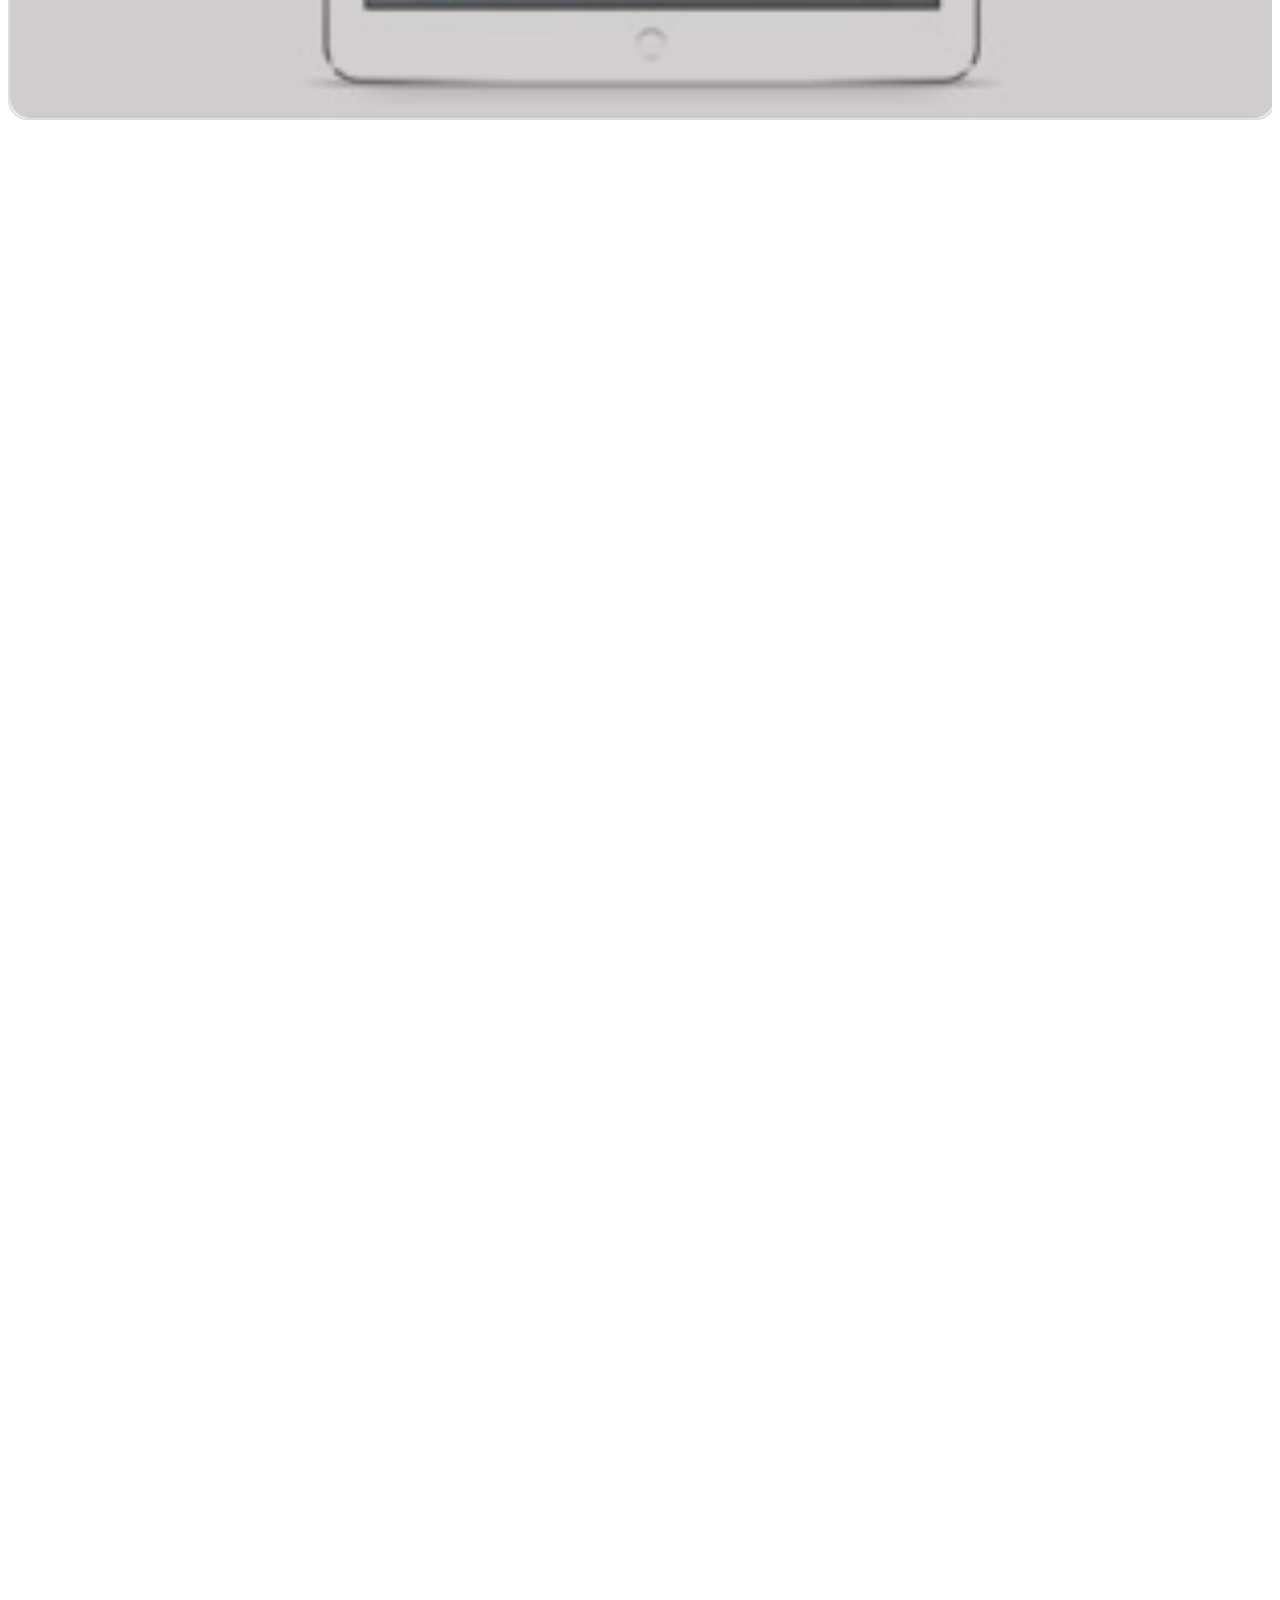
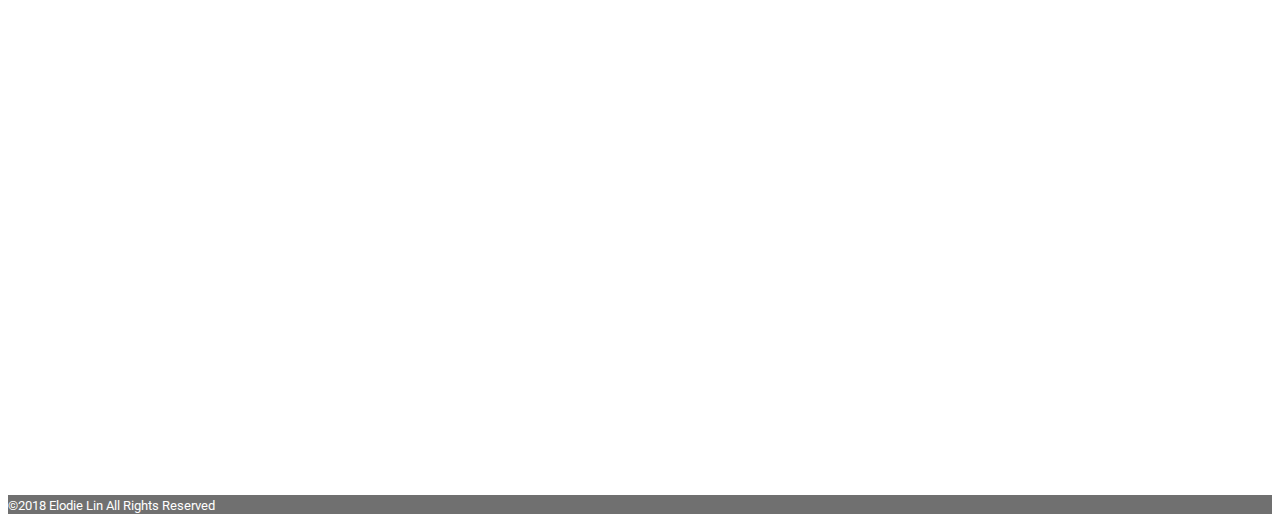
==== commit 00ad5660: "new added" ====
--- a/index.html
+++ b/index.html
@@ -164,8 +164,8 @@
         <!-- skill block start -->
         <div class="container hideme">
             <div class="row skill_block">
-                <div class="col-md-4 text-center skills">
-                    <img class="mid-icon effect" src="images/uiux_design_icon.svg" alt="">
+                <div class="col-lg-4 text-center skills">
+                    <img class="mid-icon effect pt-4" src="images/uiux_design_icon.svg" alt="">
                     <h4 class="pt-5 pb-4">UI/UX Design</h4>
                     <p class="">Simplicity RWD UI design style
                         with clear UX wireframe basis and
@@ -173,8 +173,8 @@
                         APP design is also now available
                         if any needed. </p>
                 </div>
-                <div class="col-md-4 text-center skills">
-                    <img class="mid-icon effect" src="images/web_dev_icon.svg" alt="">
+                <div class="col-lg-4 text-center skills">
+                    <img class="mid-icon effect pt-4" src="images/web_dev_icon.svg" alt="">
                     <h4 class="pt-5 pb-4">Web Development</h4>
                     <p>To implement UI design prototype
                         as a actual functional webpage,
@@ -184,8 +184,8 @@
                         jQuery skills are also be involved.
                     </p>
                 </div>
-                <div class="col-md-4 text-center skills">
-                    <img class="mid-icon effect" src="images/pm_icon.png" alt="">
+                <div class="col-lg-4 text-center skills">
+                    <img class="mid-icon effect pt-4" src="images/pm_icon.png" alt="">
                     <h4 class="pt-5 pb-4">Project Management</h4>
                     <p>As a former project manager,
                         to follow up the project status
@@ -202,14 +202,15 @@
 
 
         <!-- what latest work start-->
-        <div class="container-fluid latest-block position_relative">
-            <div class="container d-flex justify-content-end latest-text  ">
-                <h1 class="position_absolute ">L</h1>
-                <p class="textLeft position_absolute">atest work shows the
+        <div class="container-fluid latest-block">
+            <div class="container d-flex position_relative justify-content-end">
+                
+                <p class="textLeft latest-text d-flex">atest work shows the
                     spirit in my design.
                     “Less is more” is the ultimate
                     goal what I always chase for.
                 </p>
+                <h1 class="position_absolute latest-text">L</h1>
                 <div class="latest-border_r position_absolute"></div>
                 <div class="latest-border_l position_absolute"></div>
             </div>
@@ -222,9 +223,9 @@
                 PORTFOLIO
             </div>
             <div class="row one py-5 hideme">
-                <div class="col-12 po-box text-center position_relative">
-                    <!-- hover effect start -->
-                    <div class="hovereffect">
+                <div class="col-md-12 po-box text-center">
+                    <!-- hover effect start -->
+                    <div class="hovereffect position_relative">
                         <img class="img-responsive por-img1" src="images/baishi_thumbnail.svg" alt="">
                         <div class="overlay">
                             <h2>BAISHI ART STUDIO</h2>
@@ -244,7 +245,7 @@
 
             <!-- nest row -->
             <div class="row two py-5">
-                <div class="col-5 po-box text-center position_relative ">
+                <div class="col-md-5 po-box text-center position_relative ">
                     <!-- hover effect start -->
                     <div class="hovereffect">
                         <img class="img-responsive por-img2 " src="images/crazic_thumbnail.svg" alt="">
@@ -263,9 +264,9 @@
                     </div>
                 </div>
 
-                <div class="col-7">
+                <div class="col-md-7">
                     <div class="row three ">
-                        <div class="col-12 po-box text-center mb-5 position_relative hideme">
+                        <div class="col-md-12 po-box text-center mb-5 position_relative hideme">
                             <!-- hover effect start -->
                             <div class="hovereffect">
                                 <img class="img-responsive por-img3 " src="images/tea_thumbnail.svg" alt="">
@@ -281,7 +282,7 @@
                                 <span>MAISON DE THÉ</span>
                             </div>
                         </div>
-                        <div class="col-12 po-box text-center mt-5 position_relative hideme">
+                        <div class="col-md-12 po-box text-center mt-5 position_relative hideme">
 
                             <!-- hover effect start -->
                             <div class="hovereffect">
@@ -304,7 +305,7 @@
             </div>
 
             <div class="row four py-5 hideme">
-                <div class="col-7 po-box text-center ">
+                <div class="col-md-7 po-box text-center ">
                     <!-- hover effect start -->
                     <div class="hovereffect">
                         <img class="img-responsive por-img4" src="images/tk_thumbnail.svg" alt="">
@@ -320,7 +321,7 @@
                         <span>TK PASS</span>
                     </div>
                 </div>
-                <div class="col-5 po-box text-center ">
+                <div class="col-md-5 po-box text-center ">
                     <!-- hover effect start -->
                     <div class="hovereffect">
                         <img class="img-responsive por-img4" src="images/gallery_thumbnail.svg" alt="">
@@ -339,7 +340,26 @@
                 </div>
 
             </div>
-
+            <div class="row one five py-5 hideme" style="opacity: 1;">
+                    <div class="col-md-12 po-box text-center position_relative">
+                        <!-- hover effect start -->
+                        <div class="hovereffect">
+                            <img class="img-responsive por-img1" src="images/pastania_thumbnail.svg" alt="">
+                            <div class="overlay">
+                                <h2>Pastania</h2>
+                                <p>Group project - E-commerce website</p>
+                                <p><a href="https://pastania.000webhostapp.com/"><i class="fas fa-link fa-2x"></i></a></p>
+                            </div>
+    
+                        </div>
+                        <div class="d-flex align-items-center position_absolute py-2">
+                            <h5 class="pr-2">E-COMMERCE WEBSITE</h5>
+                            <span>PASTANIA</span>
+                        </div>
+    
+                    </div>
+    
+                </div>
         </div>
         <!-- what I am looking for start-->
         <div class="container-fluid w_i_d hideme">
@@ -353,12 +373,12 @@
         <!-- hat I am looking for end-->
 
         <!-- contact start -->
-        <div class="container py-5 hideme">
+        <div class="container pt-5 hideme">
             <div class="contact_me text-center title_text" id="section_contact">
                 CONTACT
             </div>
-            <div class="row">
-                <div class="col-md-6 py-5 ">
+            <div class="row text-center">
+                <!-- <div class="col-md-6 py-5 ">
                     <div class="js-contact">
                         <form>
                             <div class="form-group">
@@ -380,29 +400,26 @@
                             </div>
                         </form>
                     </div>
-                
-                <div class="js-contact-send">
-                    <h2>-Message Sent-</h2>
-                    Thank you for the message!
-                </div>
-            </div>
-
-                <div class="col-md-6 py-5">
-                    <div class="contact_content pl-5 ">
-                        <h5>WEB/APP UI</h5>
-                        <p>Portfolio and artworks on SNS</p>
-                    </div>
-                    <div class="contact_content pl-5 pt-5 ">
-                        <h5>GET CONNECTED</h5>
-                        <p>To contact, and find more <br>
-                            about me through below SNS</p>
-                        <ul class="d-flex list-unstyled">
-                            <li><a href="mailto:angelsanctuarydn@hotmail.com"><i class="fas fa-envelope-square fa-3x pr-3"></i></a></li>
-                            <li><a href="https://www.linkedin.com/in/horng-yow-lin-58a862a1/"><i class="fab fa-linkedin fa-3x pr-3"></i></a></li>
-                            <li><a href="https://www.behance.net/"><i class="fab fa-behance-square fa-3x pr-3"></i></a></li>
-                            <li><a href="https://www.pinterest.com/"><i class="fab fa-pinterest-square fa-3x pr-3"></i></a></li>
-                        </ul>
-                    </div>
+
+                    <div class="js-contact-send">
+                        <h2>-Message Sent-</h2>
+                        Thank you for the message!
+                    </div>
+                </div> -->
+
+                <div class="col-md-10 pt-5 pb-3 mx-auto">
+                    <div class="contact_content ">
+                        <h5>WEB/APP UI artowrk & GET CONNECTED</h5>
+                        <p class="pt-2">To contact, and find more 
+                                about me through below SNS</p>
+                                <ul class="d-flex list-unstyled justify-content-center pt-3">
+                                        <li><a href="mailto:angelsanctuarydn@hotmail.com"><i class="fas fa-envelope-square fa-3x pr-3"></i></a></li>
+                                        <li><a href="https://www.linkedin.com/in/horng-yow-lin-58a862a1/"><i class="fab fa-linkedin fa-3x pr-3"></i></a></li>
+                                        <li><a href="https://www.behance.net/"><i class="fab fa-behance-square fa-3x pr-3"></i></a></li>
+                                        <li><a href="https://www.pinterest.com/"><i class="fab fa-pinterest-square fa-3x pr-3"></i></a></li>
+                                    </ul>
+                    </div>
+              
                 </div>
             </div>
 
@@ -511,7 +528,7 @@
             }).scroll(); //invoke scroll-handler on page-load
         });
 
-
+            
 //try
 // $(window).scroll(function(){
 //     $(".ani-1").animate(fadeOut)
@@ -522,6 +539,8 @@
 // $(window).scroll(function(){
 //     $(".ani-1").animate(fadeIn, 0 - $(window).scrollTop() / 250);
 //   });
+
+    
     </script>
 
 
--- a/style.css
+++ b/style.css
@@ -272,7 +272,11 @@
 
     }
     .text-content {
-        top: 718px;
+        /* top: 718px; */
+        width: 53%;
+        top: 69%;
+        font-size: 0.8rem;
+        right: 22%;
     }
     /* ---togger ul li */
     .navbar-header{
@@ -281,6 +285,10 @@
     .container ul li{
         display:block;
         width:100%;
+    }
+
+    .cvBtn {
+        left: 25%;
     }
 
    /* .nav-item a:hover::after, .nav-item li a:focus{
@@ -374,37 +382,40 @@
     background-color: #696565;
     color: #fff;
     /* display: block; */
-    
     padding: 50px 0;
     /* padding-top: 40px; */
 }
-.latest-text p {
+p.latest-text  {
     width: 250px;
     text-align: start;
-    right: 160px;
-}
-.latest-text h1 {
-    font-size: 230px;
+    /* right: 118px; */
+    left: 136px;
+}
+h1.latest-text {
+    font-size: 14rem;
     font-weight: 400;
     color:#858D85;
-    top:-150px;
-    right: 410px;
+    top:-196px;
+    right: 266px;
 }
 .latest-border_r {
     width: 180px;
     height: 90px;
     border-top: 1px solid #fff;
     border-right: 1px solid #fff;
-    top: 20px;
-    right: 150px;
+    /* top: 20px; */
+    top:-22px;
+    right: -6px;
+    /* left:237px; */
 }
 .latest-border_l {
     width: 140px;
     height: 50px;
     border-bottom: 1px solid #fff;
     border-left: 1px solid #fff;
-    top: 120px;
-    right: 300px;
+    top: 79px;
+    right: 166px;
+    /* left: 98px; */
 }
 
 .po-box {
@@ -445,7 +456,7 @@
     background: white; 
   }
   .one .d-flex {
-      top:345px;
+      top:100%;
       /* right:0; */
   }
   .two .d-flex {
@@ -538,7 +549,7 @@
     text-transform: uppercase;
     text-align: center;
     position: relative;
-    font-size: 24px;
+    font-size: 1.5rem;
     background-color: transparent;
     color: #FFF;
     padding: 1.2em 0;
@@ -552,7 +563,7 @@
   
   .hovereffect a, .hovereffect p {
     color: #FFF;
-    padding: 1.2em 0;
+    /* padding: 1.2em 0; */
     opacity: 0;
     font-size: 1.2rem;
     filter: alpha(opacity=0);
@@ -609,6 +620,19 @@
     .four .d-flex {
         top: 300px;
     }
+
+
+    .hero_text.title{
+        font-size: 4rem;
+        padding-top: 10%;
+    }
+    .hero_text.subtitle{
+        font-size: 2rem;
+        /* padding-top: 10%; */
+     
+    }
+
+
 }
 .navbar-header button {
 float: right;
@@ -621,3 +645,220 @@
     color:#696565;
     margin: 50px 100px;
 }
+
+/* ---RWD---- */
+
+@media screen and (max-width: 580px) {
+
+    .text-content {
+       display: none;
+    }
+
+}
+
+@media screen and (max-width: 526px) {
+
+    .line-box{
+        height: 27%;
+    }
+    .aboutBox-line {
+        left: 60%;
+    }
+    
+    .about_l_text{
+        left: 41%;
+    }
+
+}
+
+@media screen and (max-width: 480px) {
+
+  
+    .about_r img{
+        height: 396px;
+        margin-bottom: 49px;
+    }
+    .about_text{
+        top: 146px;
+        left: 220px;
+        width: 300px;
+        color: #fff;
+        font-size: 1.5rem;
+    }
+    .about_text2{
+        top: 220px;
+        width: 202px;
+        left: 220px;
+        font-size: 0.8rem;
+        color: #fff;
+    }
+
+
+}
+
+@media screen and (max-width: 415px) {
+
+    .justify-content-center img{
+        height: 40%;
+    }
+    .view_btn {
+        top: 73%;
+    }
+    .fas.fa-angle-down{
+        top: 83%;
+    }
+    .landingPage_r {
+        height: 93vh;
+    }
+   
+    .aboutBox-line2{
+        left: 5%;
+    }
+
+    .about_l h1{
+        font-size: 14rem;
+        padding-left: 4%;
+        margin-top: 8%;
+    }
+    .aboutBox-line {
+        left: 54%;
+    }
+    .about_l_text{
+        width: 40%;
+        left: 50%;
+    }
+
+
+    .about_r img {
+        max-height: 57%;
+        margin-bottom: 32px;
+    }
+
+    .about_text {
+        top: 131px;
+        left: 192px;
+        width: 300px;
+        color: #fff;
+        font-size: 1.5rem;
+    }
+    .about_text2 {
+        top: 183px;
+        width: 186px;
+        left: 193px;
+        font-size: 0.8rem;
+        color: #fff;
+    }
+
+
+
+}
+
+@media screen and (max-width: 591px) {
+
+    h1.latest-text{
+        font-size: 10rem;
+        top: -137px;
+        right: 266px;
+    }
+    .latest-border_r{
+        right: 7px;
+    }
+    p.latest-text{
+        font-size: 1rem;
+    }
+}
+
+
+@media screen and (max-width: 769px){
+    .two .col-md-5 .hovereffect {
+        height: 44%;
+    }
+    .two .col-md-5 .d-flex{
+        top: 44%;
+    }
+    .col-md-7 .row.three  {
+        margin-top: -70%;
+    }
+
+    .col-md-7 .d-flex {
+        top: 100%;
+    }
+
+    .four .col-md-5 {
+        margin-top: 17%;
+    }
+    .four .col-md-5 .hovereffect{
+        height: 68%;
+    }
+    .four .col-md-5 .d-flex{
+        top: 68%;
+    }
+
+
+    .row.five{
+        margin-top: -28%;
+    } 
+    .five .d-flex {
+        top: 100%;
+        left: 6%;
+    }
+
+    /* --mobile: no need hover effect start -- */
+    
+    .hovereffect img {
+        filter: url('data:image/svg+xml;charset=utf-8,<svg xmlns="http://www.w3.org/2000/svg"><filter id="filter"><feComponentTransfer color-interpolation-filters="sRGB"><feFuncR type="linear" slope="0.6" /><feFuncG type="linear" slope="0.6" /><feFuncB type="linear" slope="0.6" /></feComponentTransfer></filter></svg>#filter');
+        filter: brightness(0.6);
+        -webkit-filter: brightness(0.6);
+      }
+      
+
+      .hovereffect h2 {
+        font-size: 1.2rem;
+        padding-bottom: 4%;
+      }
+      .hovereffect p {
+          font-size: 1rem;
+      }
+      .hovereffect a, .hovereffect p, .hovereffect h2{
+        opacity: 1;
+        filter: alpha(opacity=100);
+        transition:none; 
+        -webkit-filter: alpha(opacity=100);
+        -webkit-transform: scale(1);
+        -ms-transform: scale(1);
+        transform: scale(1);
+      }
+
+      
+      .hovereffect .overlay {
+        opacity: 1;
+        filter: alpha(opacity=100);
+        -webkit-transform: scale(1);
+        -ms-transform: scale(1);
+        transform: scale(1);
+      }
+    /* --mobile: no need hover effect end -- */
+
+
+}
+
+@media screen and (max-width: 400px){
+
+    .about_r img{
+        max-height: 52%;
+    }
+    .about_text{
+        font-size: 1.2rem;
+        top: 25%;
+    }
+    .about_text2 {
+        width: 45%;
+        left: 55%;
+    }
+}
+
+
+
+.five .d-flex {
+    left: 4%;
+}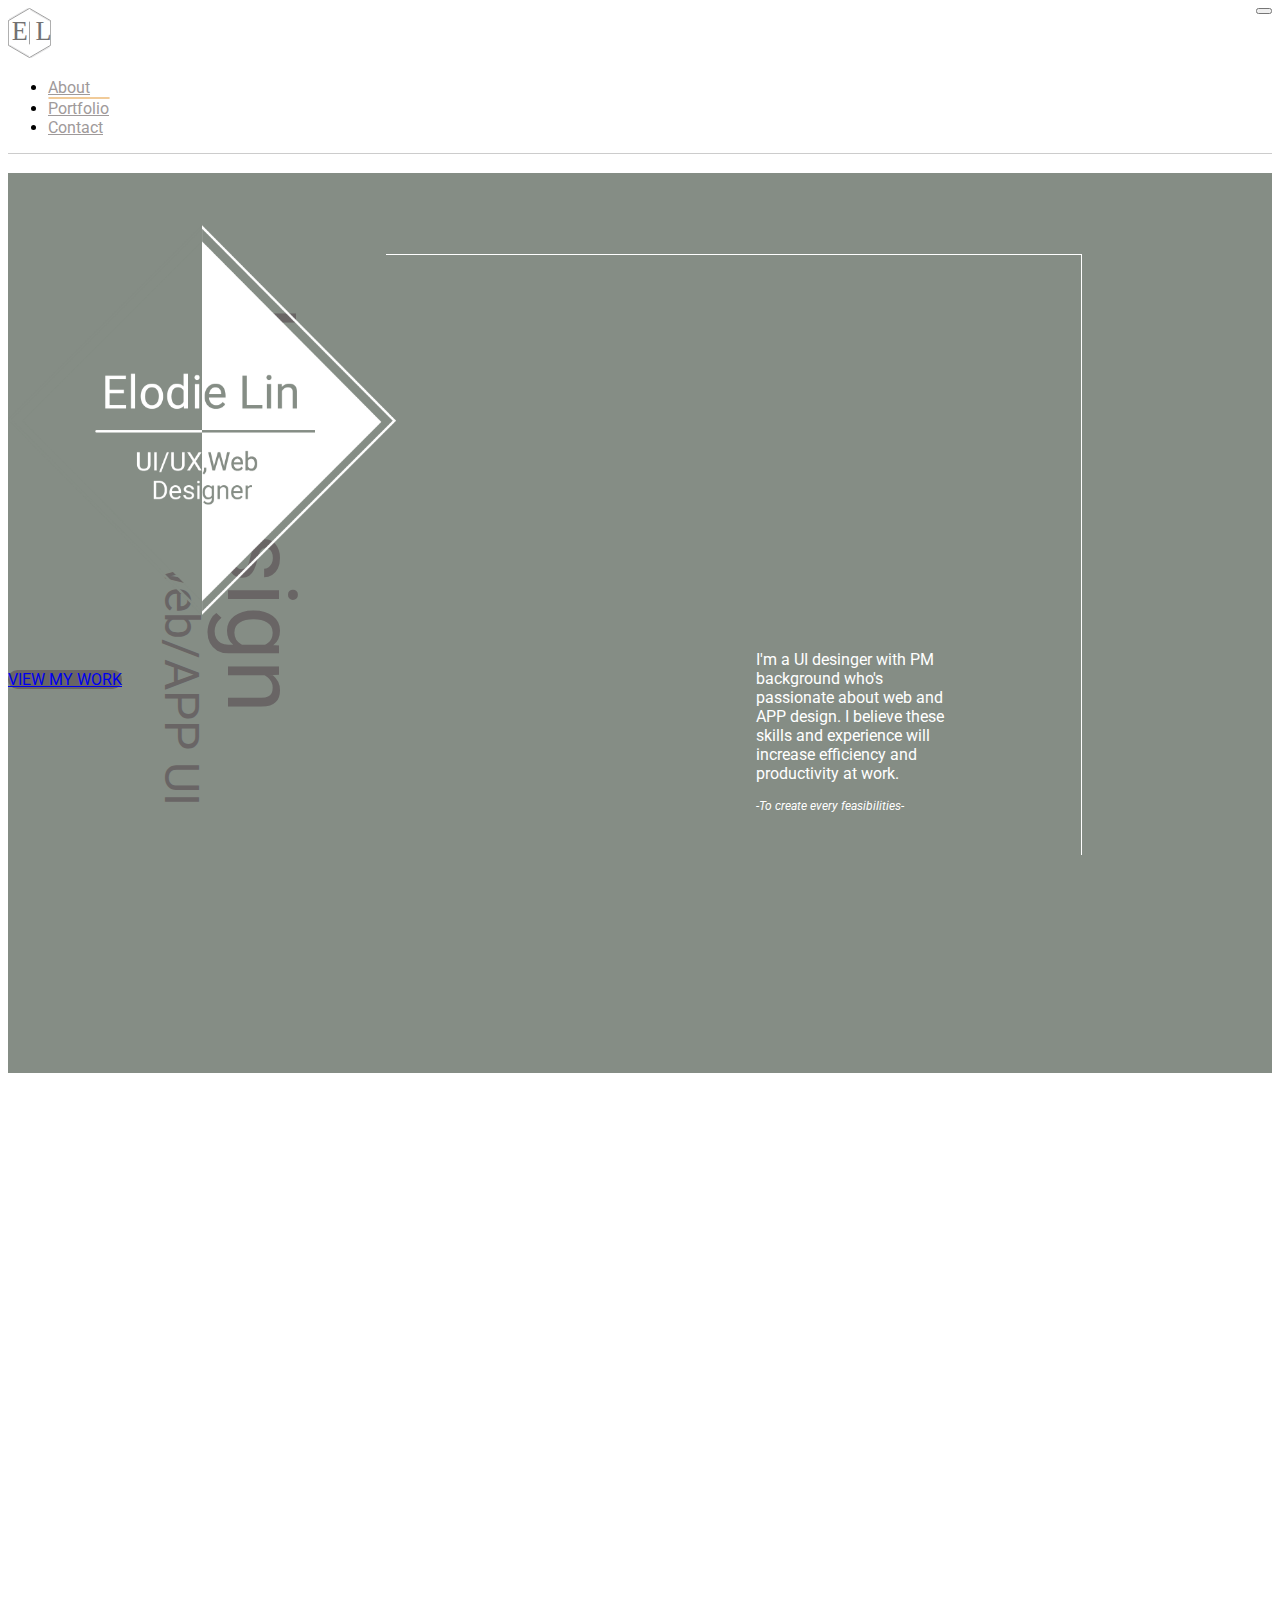
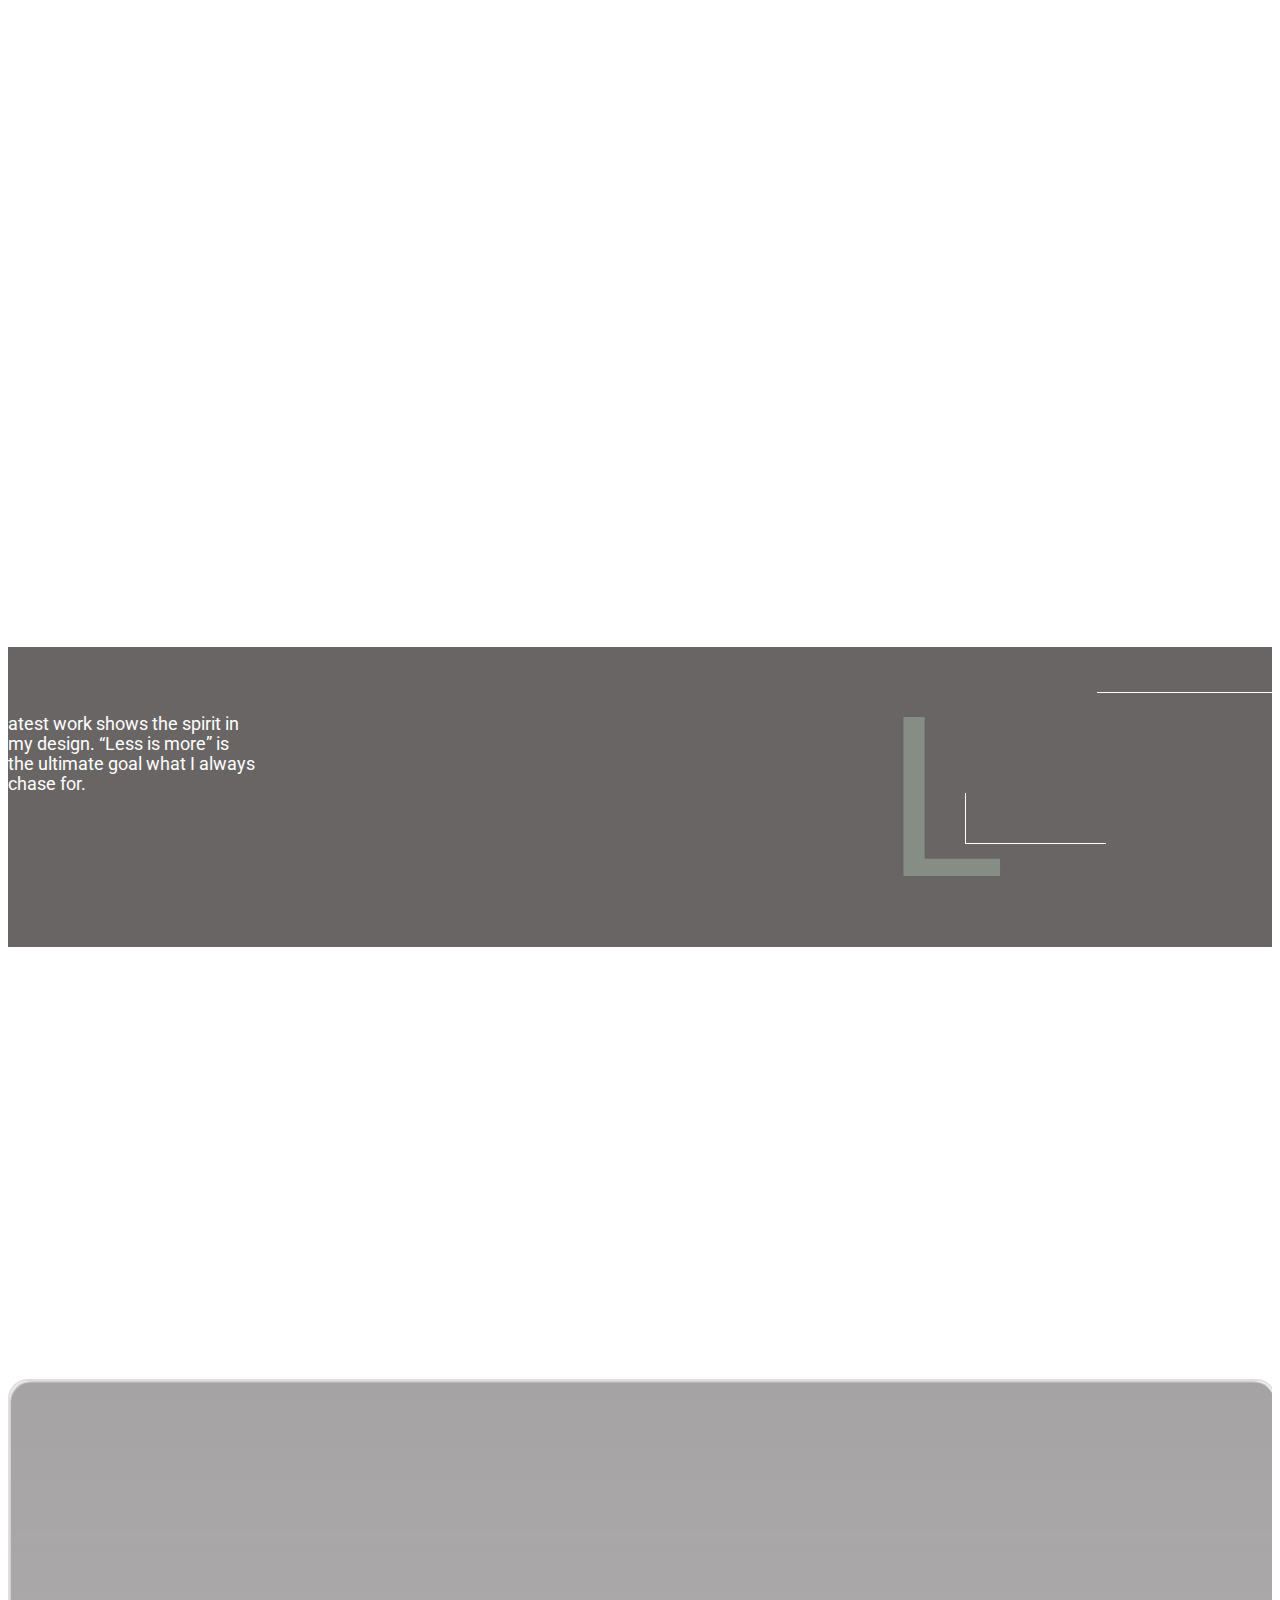
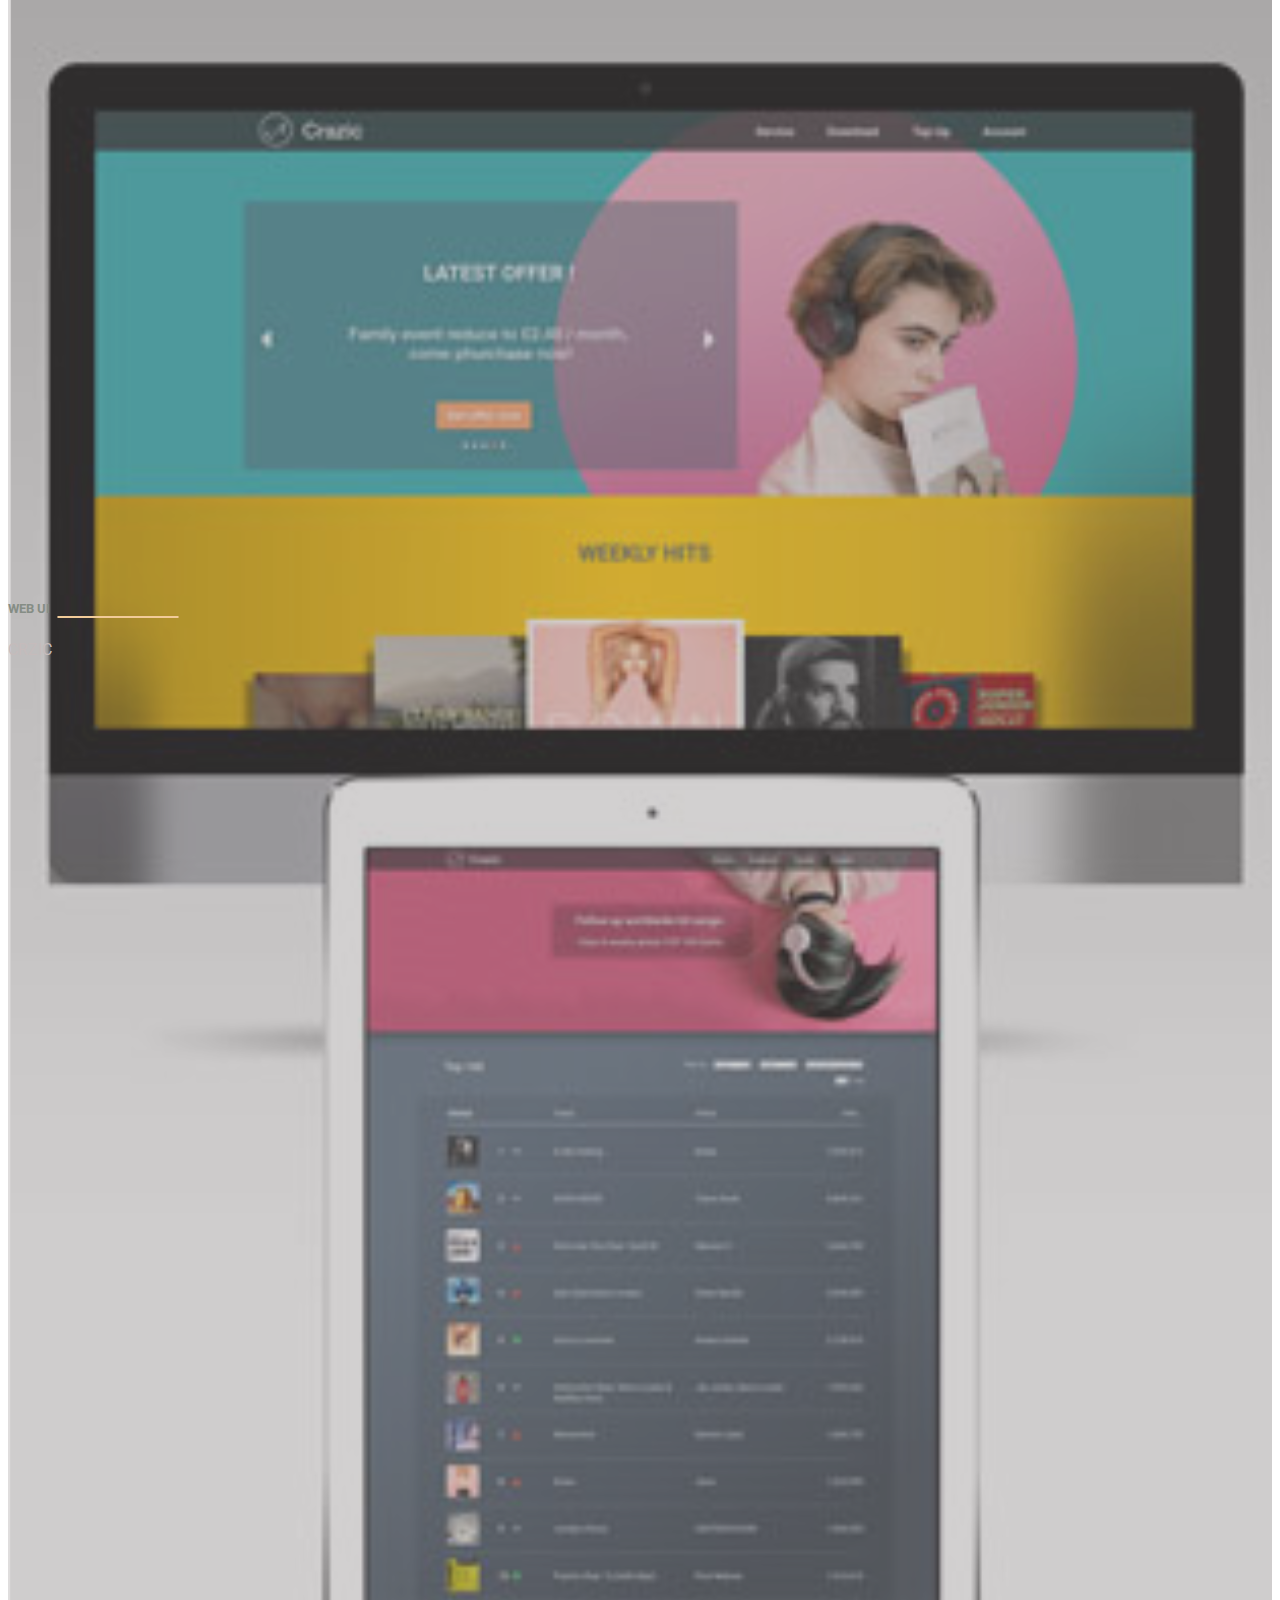
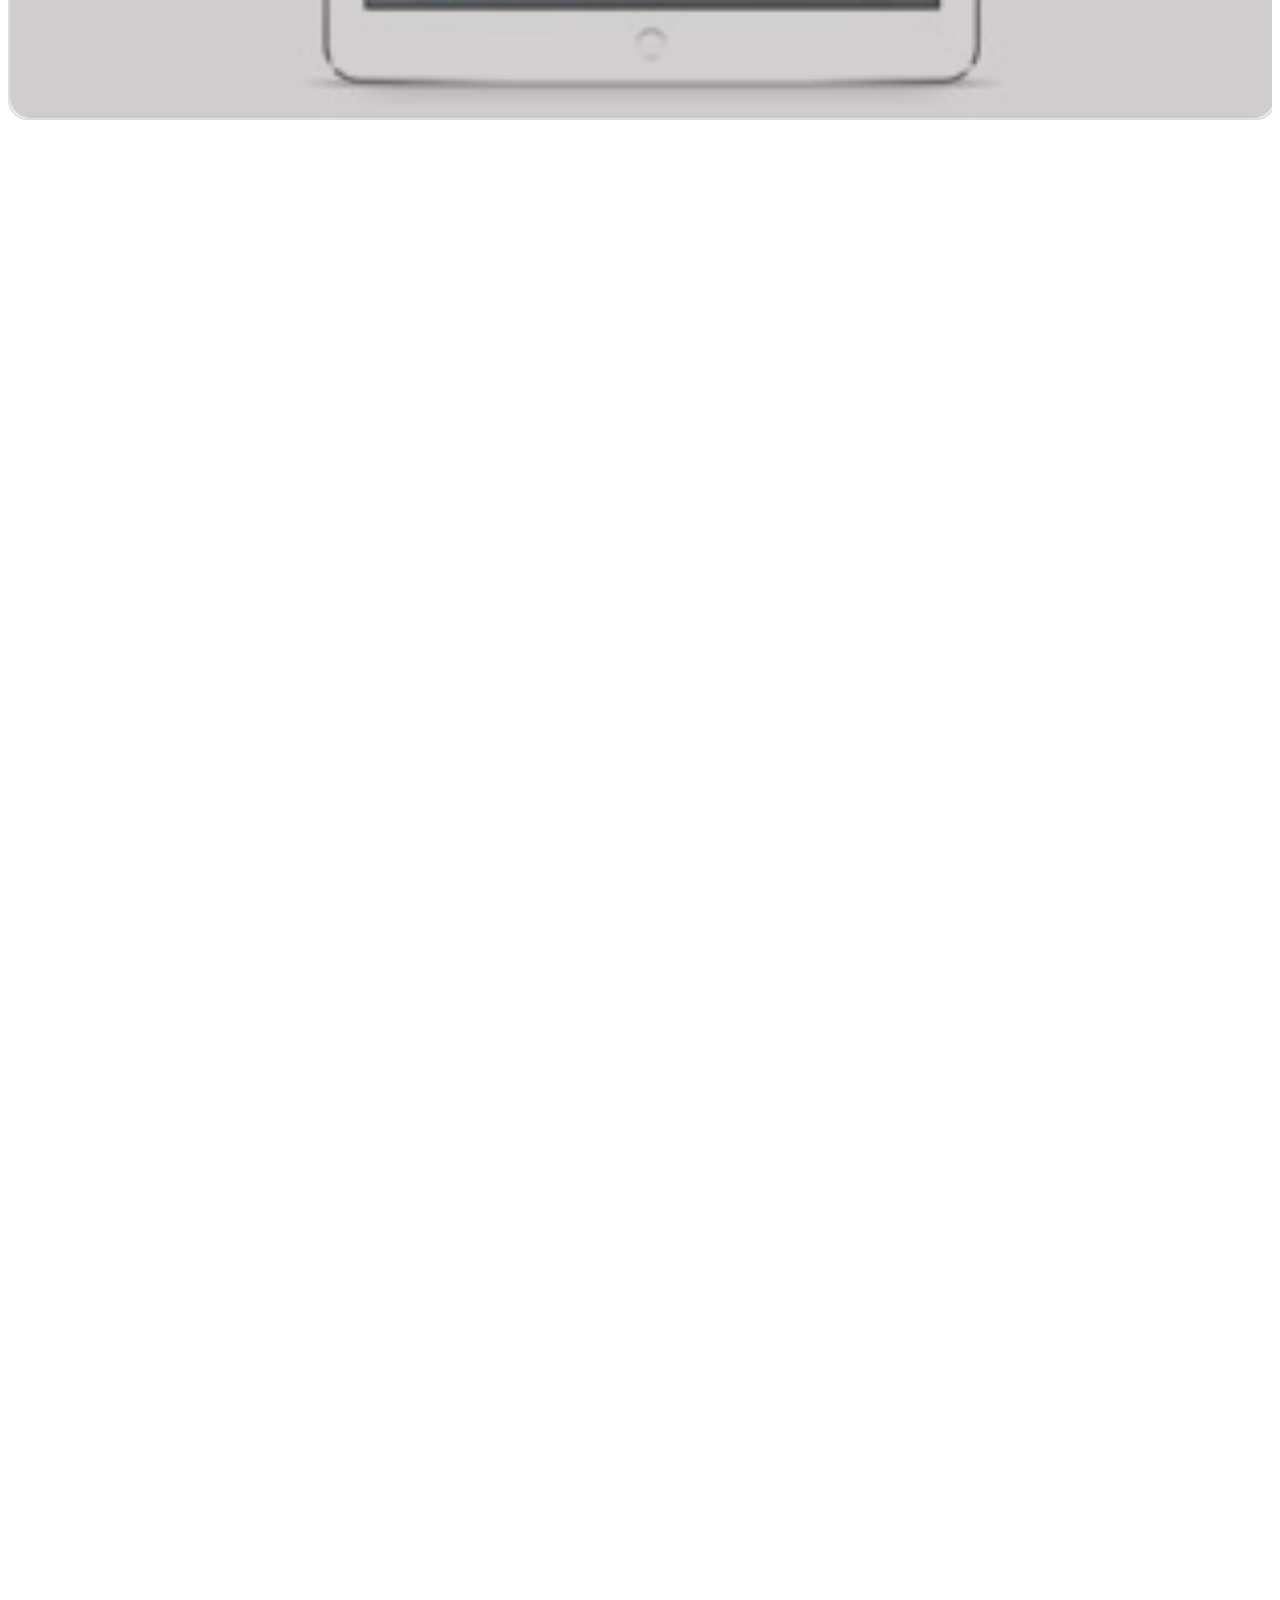
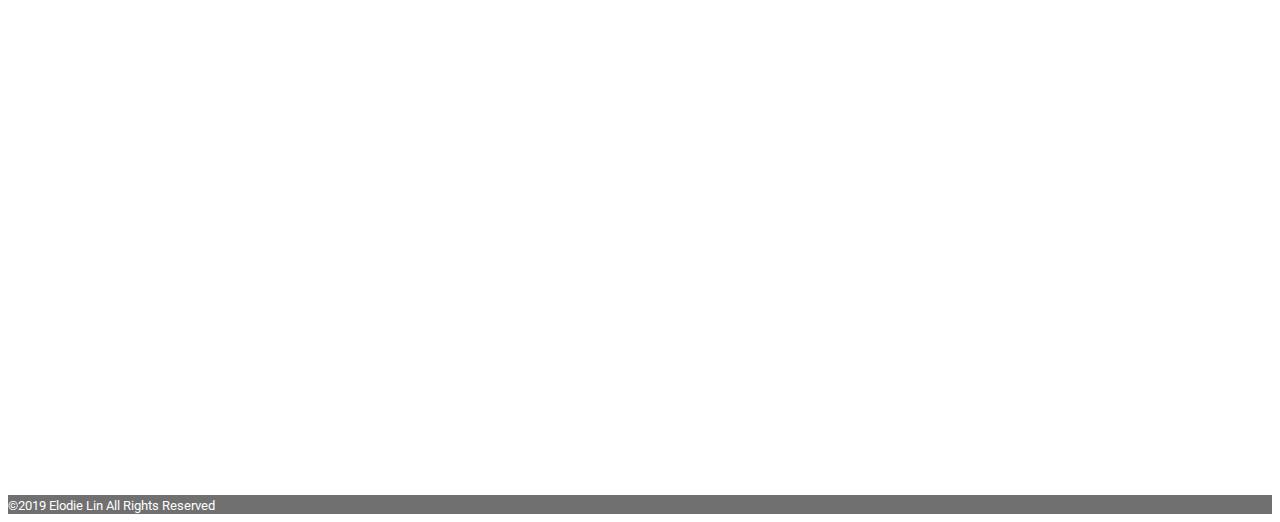
==== commit 70bbdf77: "content updated" ====
--- a/index.html
+++ b/index.html
@@ -180,7 +180,7 @@
                         as a actual functional webpage,
                         HTML5/CSS3 are main tools that
                         I use for web development.
-                        Generally, some foundation JS,
+                        Generally, some foundational JS,
                         jQuery skills are also be involved.
                     </p>
                 </div>
@@ -414,9 +414,9 @@
                                 about me through below SNS</p>
                                 <ul class="d-flex list-unstyled justify-content-center pt-3">
                                         <li><a href="mailto:angelsanctuarydn@hotmail.com"><i class="fas fa-envelope-square fa-3x pr-3"></i></a></li>
-                                        <li><a href="https://www.linkedin.com/in/horng-yow-lin-58a862a1/"><i class="fab fa-linkedin fa-3x pr-3"></i></a></li>
-                                        <li><a href="https://www.behance.net/"><i class="fab fa-behance-square fa-3x pr-3"></i></a></li>
-                                        <li><a href="https://www.pinterest.com/"><i class="fab fa-pinterest-square fa-3x pr-3"></i></a></li>
+                                        <li><a href="https://www.linkedin.com/in/horng-yow-elodie-lin-58a862a1/"><i class="fab fa-linkedin fa-3x pr-3"></i></a></li>
+                                        <li><a href="https://www.behance.net/angelsancte770"><i class="fab fa-behance-square fa-3x pr-3"></i></a></li>
+                                        <li><a href="https://www.pinterest.com/angelsanctuarydn/"><i class="fab fa-pinterest-square fa-3x pr-3"></i></a></li>
                                     </ul>
                     </div>
               
@@ -429,7 +429,7 @@
     <footer>
         <div class="container-fluid text-center py-2">
 
-            <small>©2018 Elodie Lin All Rights Reserved</small>
+            <small>©2019 Elodie Lin All Rights Reserved</small>
 
 
         </div>
